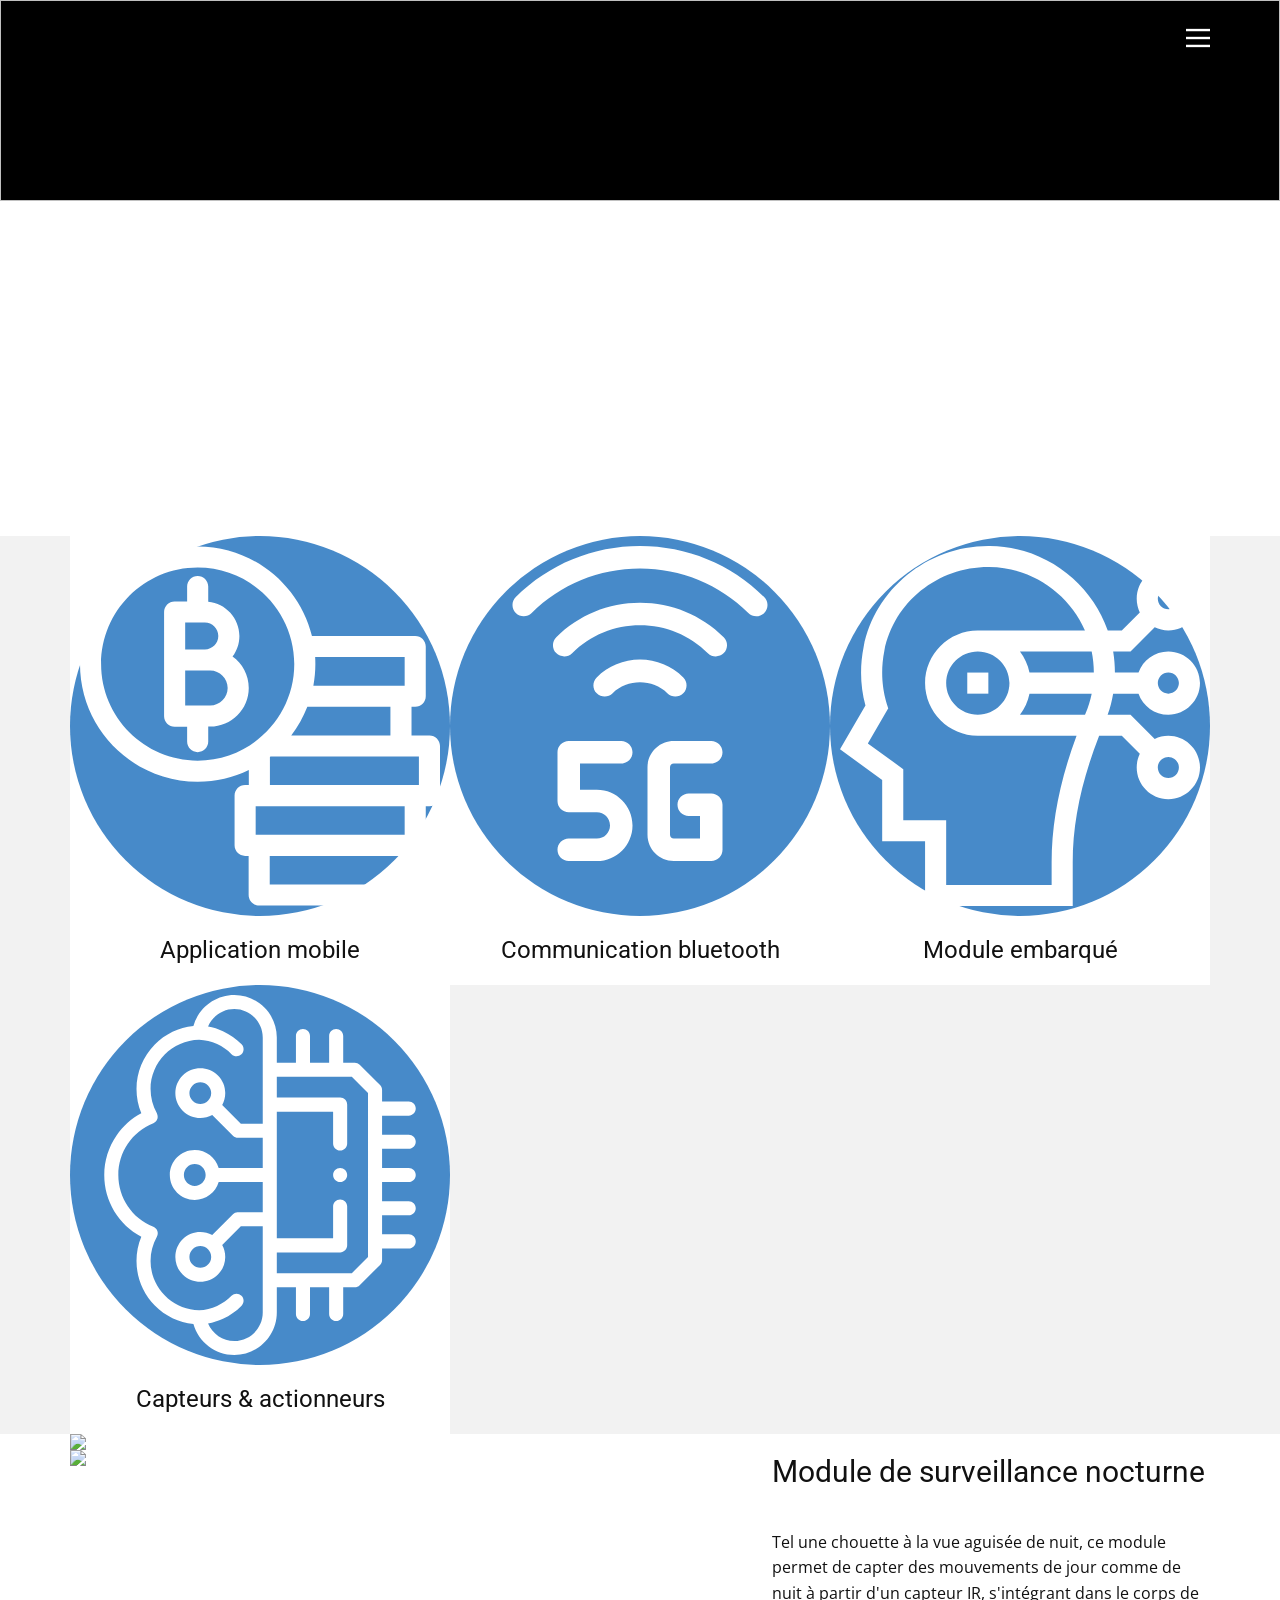
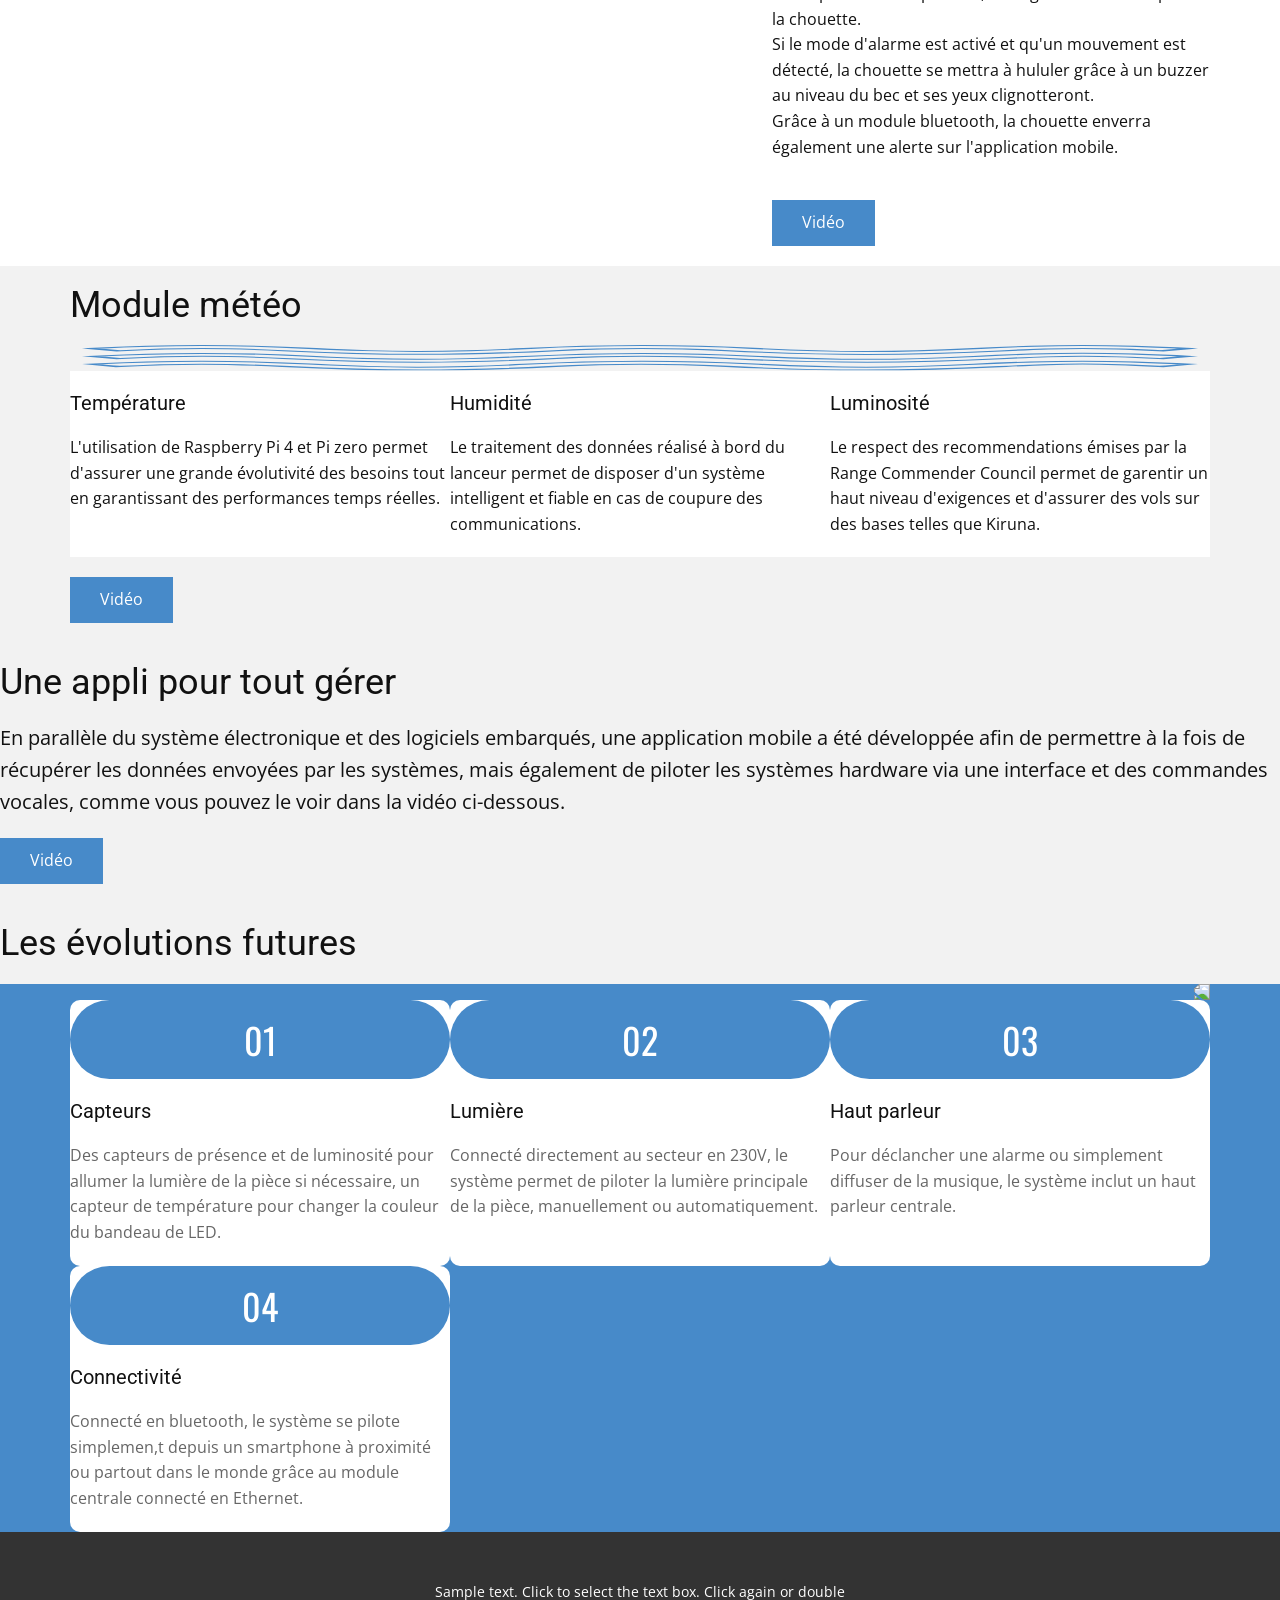
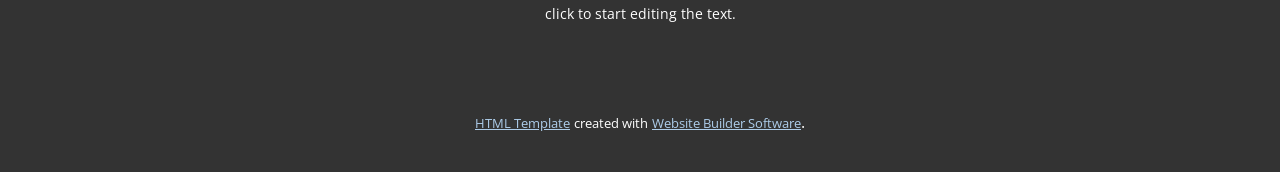
==== Domotique.html @ 741bd73b "Add files via upload" ====
<!DOCTYPE html>
<html style="font-size: 16px;">
  <head>
    <meta name="viewport" content="width=device-width, initial-scale=1.0">
    <meta charset="utf-8">
    <meta name="keywords" content="">
    <meta name="description" content="">
    <meta name="page_type" content="np-template-header-footer-from-plugin">
    <title>Page 2</title>
    <link rel="stylesheet" href="nicepage.css" media="screen">
<link rel="stylesheet" href="Page-2.css" media="screen">
    <script class="u-script" type="text/javascript" src="jquery.js" defer=""></script>
    <script class="u-script" type="text/javascript" src="nicepage.js" defer=""></script>
    <meta name="generator" content="Nicepage 3.23.0, nicepage.com">
    <link id="u-theme-google-font" rel="stylesheet" href="https://fonts.googleapis.com/css?family=Roboto:100,100i,300,300i,400,400i,500,500i,700,700i,900,900i|Open+Sans:300,300i,400,400i,600,600i,700,700i,800,800i">
    <link id="u-page-google-font" rel="stylesheet" href="https://fonts.googleapis.com/css?family=Montserrat:100,100i,200,200i,300,300i,400,400i,500,500i,600,600i,700,700i,800,800i,900,900i|Montserrat:100,100i,200,200i,300,300i,400,400i,500,500i,600,600i,700,700i,800,800i,900,900i|Oswald:200,300,400,500,600,700">
    
    
    
    
    
    
    
    <script type="application/ld+json">{
		"@context": "http://schema.org",
		"@type": "Organization",
		"name": "Site1"
}</script>
    <meta name="theme-color" content="#478ac9">
    <meta property="og:title" content="Page 2">
    <meta property="og:description" content="">
    <meta property="og:type" content="website">
  </head>
  <body class="u-body"><header class="u-align-center-xs u-black u-border-1 u-border-grey-25 u-clearfix u-header u-header" id="sec-fe27"><div class="u-clearfix u-sheet u-sheet-1">
        <nav class="u-align-left u-menu u-menu-dropdown u-nav-spacing-25 u-offcanvas u-menu-1" data-responsive-from="XL">
          <div class="menu-collapse">
            <a class="u-button-style u-nav-link" href="#" style="padding: 4px 0px; font-size: calc(1em + 8px);">
              <svg class="u-svg-link" preserveAspectRatio="xMidYMin slice" viewBox="0 0 302 302" style=""><use xmlns:xlink="http://www.w3.org/1999/xlink" xlink:href="#svg-7b92"></use></svg>
              <svg xmlns="http://www.w3.org/2000/svg" xmlns:xlink="http://www.w3.org/1999/xlink" version="1.1" id="svg-7b92" x="0px" y="0px" viewBox="0 0 302 302" style="enable-background:new 0 0 302 302;" xml:space="preserve" class="u-svg-content"><g><rect y="36" width="302" height="30"></rect><rect y="236" width="302" height="30"></rect><rect y="136" width="302" height="30"></rect>
</g><g></g><g></g><g></g><g></g><g></g><g></g><g></g><g></g><g></g><g></g><g></g><g></g><g></g><g></g><g></g></svg>
            </a>
          </div>
          <div class="u-custom-menu u-nav-container">
            <ul class="u-nav u-unstyled u-nav-1"><li class="u-nav-item"><a class="u-button-style u-nav-link u-text-active-palette-1-base u-text-hover-palette-2-base" href="Home.html" style="padding: 10px 20px;">Home</a>
</li><li class="u-nav-item"><a class="u-button-style u-nav-link u-text-active-palette-1-base u-text-hover-palette-2-base" href="About.html" style="padding: 10px 20px;">About</a>
</li><li class="u-nav-item"><a class="u-button-style u-nav-link u-text-active-palette-1-base u-text-hover-palette-2-base" href="Contact.html" style="padding: 10px 20px;">Contact</a>
</li><li class="u-nav-item"><a class="u-button-style u-nav-link u-text-active-palette-1-base u-text-hover-palette-2-base" href="Accueil.html" style="padding: 10px 20px;">Accueil</a>
</li><li class="u-nav-item"><a class="u-button-style u-nav-link u-text-active-palette-1-base u-text-hover-palette-2-base" href="Page-1.html" style="padding: 10px 20px;">Page 1</a>
</li><li class="u-nav-item"><a class="u-button-style u-nav-link u-text-active-palette-1-base u-text-hover-palette-2-base" href="Page-2.html" style="padding: 10px 20px;">Page 2</a>
</li></ul>
          </div>
          <div class="u-custom-menu u-nav-container-collapse">
            <div class="u-align-center u-black u-container-style u-inner-container-layout u-opacity u-opacity-95 u-sidenav">
              <div class="u-sidenav-overflow">
                <div class="u-menu-close"></div>
                <ul class="u-align-center u-nav u-popupmenu-items u-unstyled u-nav-2"><li class="u-nav-item"><a class="u-button-style u-nav-link" href="Home.html">Home</a>
</li><li class="u-nav-item"><a class="u-button-style u-nav-link" href="About.html">About</a>
</li><li class="u-nav-item"><a class="u-button-style u-nav-link" href="Contact.html">Contact</a>
</li></ul>
              </div>
            </div>
            <div class="u-black u-menu-overlay u-opacity u-opacity-70"></div>
          </div>
        </nav>
      </div></header> 
    <section class="u-align-center u-clearfix u-image u-shading u-section-1" id="carousel_5ad0" src="" data-image-width="1782" data-image-height="1080">
      <div class="u-clearfix u-sheet u-valign-middle-xs u-sheet-1">
        <h1 class="u-custom-font u-font-montserrat u-text u-text-body-alt-color u-title u-text-1">Système domotique</h1>
        <p class="u-large-text u-text u-text-body-alt-color u-text-font u-text-variant u-text-2">
          <a href="https://cnes.fr/fr" class="u-active-none u-border-0 u-btn u-button-link u-button-style u-hover-none u-none u-text-body-alt-color u-btn-1">Arduino</a> | <a href="https://www.perseusproject.com/" class="u-active-none u-border-none u-btn u-button-link u-button-style u-hover-none u-none u-text-body-alt-color u-btn-2">Bluetooth</a> | <a href="https://nicepage.com/" class="u-active-none u-border-none u-btn u-button-link u-button-style u-hover-none u-none u-text-body-alt-color u-btn-3">Contrôle Vocal</a> | Application mobile
        </p>
        <h3 class="u-text u-text-3">Démarré en 2020 pendant le confinement, ce projet vise à rendre le logement plus connecté via de l'IoT, intégrant un système central, connecté en Ethernet afin d'être accésible dans le monde entier, mais également en Bluetooth afin d'échanger avec les divers systèmes de la maison (alarme, météo, périphériques, ...)</h3>
      </div>
    </section>
    <section class="u-align-right u-clearfix u-grey-5 u-section-2" id="sec-227e">
      <div class="u-clearfix u-sheet u-sheet-1">
        <div class="u-container-style u-expanded-width-xs u-group u-image u-image-tiles u-image-1">
          <div class="u-container-layout u-container-layout-1"></div>
        </div>
        <img class="u-expanded-width-lg u-expanded-width-md u-expanded-width-sm u-expanded-width-xs u-image u-image-default u-image-2" src="images/systeme.png" alt="" data-image-width="1252" data-image-height="746">
        <div class="u-expanded-width-sm u-expanded-width-xs u-list u-list-1">
          <div class="u-repeater u-repeater-1">
            <div class="u-container-style u-list-item u-repeater-item u-video-cover u-white u-list-item-1">
              <div class="u-container-layout u-similar-container u-valign-top u-container-layout-2"><span class="u-icon u-icon-circle u-palette-1-base u-spacing-10 u-icon-1"><svg class="u-svg-link" preserveAspectRatio="xMidYMin slice" viewBox="0 0 511.986 511.986" style=""><use xmlns:xlink="http://www.w3.org/1999/xlink" xlink:href="#svg-868c"></use></svg><svg xmlns="http://www.w3.org/2000/svg" xmlns:xlink="http://www.w3.org/1999/xlink" version="1.1" xml:space="preserve" class="u-svg-content" viewBox="0 0 511.986 511.986" id="svg-868c"><g><path d="m496.986 370.039c8.284 0 15-6.716 15-15v-70.686c0-8.284-6.716-15-15-15h-25.507v-40.686h5.254c8.284 0 15-6.716 15-15v-70.686c0-8.284-6.716-15-15-15h-146.838c-17.964-73.052-84.014-127.404-162.531-127.404-92.285 0-167.364 75.079-167.364 167.364s75.079 167.364 167.364 167.364c26.047 0 50.721-5.984 72.726-16.644v21.378h-5.254c-8.284 0-15 6.716-15 15v70.685c0 8.284 6.716 15 15 15h5v55.686c0 8.284 6.716 15 15 15h241.897c8.284 0 15-6.716 15-15v-70.686c0-8.284-6.716-15-15-15h-5v-40.685zm-55.507-100.685h-141.071c9.424-12.334 17.178-26.007 22.914-40.686h118.158v40.686zm20.254-111.372v40.686h-129.843c1.857-9.964 2.838-20.233 2.838-30.727 0-3.344-.11-6.662-.305-9.958h127.31zm-431.733 9.959c0-75.743 61.622-137.364 137.364-137.364s137.364 61.621 137.364 137.364-61.621 137.364-137.364 137.364-137.364-61.621-137.364-137.364zm240.09 132.036c.267-.208.534-.414.8-.623h211.097v40.686h-211.897zm211.643 181.433h-211.897v-40.686h211.897zm-20-70.686h-206.897-5v-40.685h5.254 206.643z"></path><path d="m216.944 157.295c6.122-8.188 9.752-18.343 9.752-29.331 0-25.461-19.489-46.449-44.331-48.847v-21.45c0-8.284-6.716-15-15-15s-15 6.716-15 15v21.216h-17.775c-8.284 0-15 6.716-15 15v68.203.11 79.801c0 3.99 1.589 7.815 4.417 10.63 2.812 2.799 6.617 4.37 10.583 4.37h.067c.176-.001 8.062-.036 17.707-.074v21.29c0 8.284 6.716 15 15 15s15-6.716 15-15v-21.389c1.052-.002 1.984-.003 2.763-.003 30.254 0 54.868-24.614 54.868-54.868.001-18.398-9.112-34.698-23.051-44.658zm-39.33-48.411c10.521 0 19.082 8.56 19.082 19.081s-8.56 19.081-19.082 19.081c-3.169 0-9.179.017-15.723.041h-12.3v-38.203zm7.513 117.938c-6.462 0-23.092.062-35.537.113v-49.801c3.963-.016 8.28-.033 12.386-.047h23.151c13.712 0 24.868 11.156 24.868 24.868s-11.155 24.867-24.868 24.867z"></path>
</g></svg></span>
                <h4 class="u-align-center-lg u-align-center-md u-align-center-xl u-text u-text-1">Application mobile</h4>
              </div>
            </div>
            <div class="u-align-center u-container-style u-list-item u-repeater-item u-video-cover u-white u-list-item-2">
              <div class="u-container-layout u-similar-container u-valign-top u-container-layout-3"><span class="u-icon u-icon-circle u-palette-1-base u-spacing-10 u-icon-2"><svg class="u-svg-link" preserveAspectRatio="xMidYMin slice" viewBox="0 0 24 24" style=""><use xmlns:xlink="http://www.w3.org/1999/xlink" xlink:href="#svg-19e9"></use></svg><svg xmlns="http://www.w3.org/2000/svg" xmlns:xlink="http://www.w3.org/1999/xlink" version="1.1" xml:space="preserve" class="u-svg-content" viewBox="0 0 24 24" id="svg-19e9"><path d="m19.75 4.687c-.191 0-.382-.072-.528-.218-1.93-1.914-4.495-2.969-7.222-2.969s-5.292 1.055-7.222 2.969c-.294.292-.768.29-1.061-.004-.292-.294-.29-.77.004-1.061 2.214-2.195 5.154-3.404 8.279-3.404s6.065 1.209 8.278 3.404c.294.291.296.767.004 1.061-.146.147-.339.222-.532.222z"></path><path d="m17.052 7.362c-.191 0-.382-.072-.528-.218-1.211-1.201-2.817-1.862-4.524-1.862s-3.313.661-4.524 1.863c-.294.292-.769.29-1.061-.004-.291-.294-.29-.769.004-1.061 1.494-1.481 3.476-2.298 5.581-2.298s4.087.816 5.581 2.298c.294.292.296.767.004 1.061-.147.147-.34.221-.533.221z"></path><path d="m14.354 10.038c-.193 0-.386-.074-.533-.222-.963-.971-2.681-.971-3.644 0-.291.294-.765.296-1.06.004-.294-.291-.296-.766-.004-1.06.765-.772 1.791-1.197 2.887-1.197s2.122.425 2.887 1.196c.292.294.29.77-.004 1.061-.147.146-.338.218-.529.218z"></path><path d="m9.125 21h-1.875c-.414 0-.75-.336-.75-.75s.336-.75.75-.75h1.875c.482 0 .875-.393.875-.875s-.393-.875-.875-.875h-1.875c-.414 0-.75-.336-.75-.75v-3.25c0-.414.336-.75.75-.75h3.5c.414 0 .75.336.75.75s-.336.75-.75.75h-2.75v1.75h1.125c1.31 0 2.375 1.065 2.375 2.375s-1.065 2.375-2.375 2.375z"></path><path d="m16.75 21h-2.5c-.965 0-1.75-.785-1.75-1.75v-4.5c0-.965.785-1.75 1.75-1.75h2.5c.414 0 .75.336.75.75s-.336.75-.75.75h-2.5c-.138 0-.25.112-.25.25v4.5c0 .138.112.25.25.25h1.75v-1.5h-.75c-.414 0-.75-.336-.75-.75s.336-.75.75-.75h1.5c.414 0 .75.336.75.75v3c0 .414-.336.75-.75.75z"></path></svg></span>
                <h4 class="u-text u-text-2">Communication bluetooth</h4>
              </div>
            </div>
            <div class="u-align-center u-container-style u-list-item u-repeater-item u-video-cover u-white u-list-item-3">
              <div class="u-container-layout u-similar-container u-valign-top u-container-layout-4"><span class="u-icon u-icon-circle u-palette-1-base u-spacing-10 u-icon-3"><svg class="u-svg-link" preserveAspectRatio="xMidYMin slice" viewBox="0 0 512.012 512.012" style=""><use xmlns:xlink="http://www.w3.org/1999/xlink" xlink:href="#svg-c4a7"></use></svg><svg xmlns="http://www.w3.org/2000/svg" xmlns:xlink="http://www.w3.org/1999/xlink" version="1.1" xml:space="preserve" class="u-svg-content" viewBox="0 0 512.012 512.012" id="svg-c4a7"><g><path d="m59.998 332.666v87.346h61v92h210v-62.218c0-56.303 12.309-115.303 37.563-179.782h32.224l25.611 25.611c-2.817 5.875-4.398 12.451-4.398 19.39 0 24.813 20.187 45 45 45s45-20.187 45-45-20.187-45-45-45c-6.938 0-13.514 1.581-19.389 4.398l-34.398-34.398h-32.572c3.497-9.779 6.115-19.796 7.843-30.01h36.096c6.192 17.469 22.865 30.01 42.42 30.01 24.813 0 45-20.187 45-45s-20.187-45-45-45c-19.555 0-36.228 12.541-42.42 30h-33.58c0-10.152-.845-20.177-2.485-30h24.698l34.398-34.397c5.875 2.817 12.45 4.398 19.389 4.398 24.813 0 45-20.187 45-45s-20.187-45-45-45-45 20.187-45 45c0 6.939 1.581 13.514 4.398 19.389l-25.611 25.61h-19.994c-24.022-68.126-88.986-119.066-167.616-120-88.723-1.043-163.221 61.684-179.498 143.168-5.685 28.455-4.837 56.601 2.51 83.77l-36.173 62.25zm407-32.654c8.271 0 15 6.729 15 15s-6.729 15-15 15-15-6.729-15-15 6.728-15 15-15zm0-120c8.271 0 15 6.729 15 15s-6.729 15-15 15-15-6.729-15-15 6.728-15 15-15zm0-120c8.271 0 15 6.729 15 15s-6.729 15-15 15-15-6.729-15-15 6.728-15 15-15zm-117.798 178.089c-.272.639-.533 1.273-.802 1.911h-92.44c6.565-8.725 11.274-18.921 13.531-30.01h88.481c-1.971 9.61-4.896 18.996-8.77 28.099zm-108.202-43.089c0 24.813-20.187 45-45 45s-45-20.187-45-45 20.187-45 45-45 45 20.187 45 45zm120-15h-91.509c-2.258-11.079-6.967-21.275-13.532-30h101.998c1.993 9.704 3.043 19.738 3.043 30zm-297.903-30.954c13.953-69.845 76.913-119.906 149.725-119.047 60.427.717 112.514 37.715 135.55 90.001h-152.372c-41.355 0-75 33.645-75 75s33.645 75 75 74.99h140.455c-23.819 63.823-35.455 122.919-35.455 179.792v32.218h-150v-92h-61v-72.655l-50.417-36.534 29.076-50.038c-.795-4.156-14.724-35.852-5.562-81.727z"></path><path d="m180.998 180.012h30v30h-30z"></path>
</g></svg></span>
                <h4 class="u-text u-text-3">Module embarqué</h4>
              </div>
            </div>
            <div class="u-align-center u-container-style u-list-item u-repeater-item u-video-cover u-white u-list-item-4">
              <div class="u-container-layout u-similar-container u-valign-top u-container-layout-5"><span class="u-icon u-icon-circle u-palette-1-base u-spacing-10 u-icon-4"><svg class="u-svg-link" preserveAspectRatio="xMidYMin slice" viewBox="0 0 512 512" style=""><use xmlns:xlink="http://www.w3.org/1999/xlink" xlink:href="#svg-48f3"></use></svg><svg xmlns="http://www.w3.org/2000/svg" xmlns:xlink="http://www.w3.org/1999/xlink" version="1.1" xml:space="preserve" class="u-svg-content" viewBox="0 0 512 512" id="svg-48f3"><g><path d="m467.5 218.79c5.523 0 10-4.477 10-10s-4.477-10-10-10h-37.882v-27.225h37.882c5.523 0 10-4.477 10-10s-4.477-10-10-10h-37.882v-16.361c0-2.651-1.052-5.193-2.926-7.068l-28.917-28.941c-1.875-1.877-4.42-2.932-7.074-2.932h-16.365v-37.848c0-5.523-4.477-10-10-10s-10 4.477-10 10v37.848h-27.23v-37.848c0-5.523-4.477-10-10-10s-10 4.477-10 10v37.848h-27.202v-35.836c0-33.32-27.11-60.427-60.434-60.427-27.264 0-50.959 18.428-58.186 44.029-20.782 2.112-40.037 11.3-54.896 26.343-16.78 16.99-26.021 39.501-26.021 63.386 0 11.853 2.34 23.593 6.827 34.476-14.037 7.459-26.081 18.186-35.211 31.443-11.437 16.608-17.483 36.079-17.483 56.309 0 37.241 20.362 70.644 52.689 87.78-4.482 10.863-6.82 22.593-6.82 34.448 0 23.885 9.241 46.396 26.021 63.386 14.858 15.043 34.113 24.231 54.895 26.343 7.226 25.618 30.923 44.057 58.187 44.057 33.323 0 60.434-27.107 60.434-60.427v-35.864h27.202v37.876c0 5.523 4.477 10 10 10s10-4.477 10-10v-37.876h27.23v37.876c0 5.523 4.477 10 10 10s10-4.477 10-10v-37.876h16.365c2.652 0 5.195-1.053 7.071-2.929l28.917-28.913c1.875-1.875 2.929-4.419 2.929-7.071v-16.39h37.88c5.523 0 10-4.477 10-10s-4.477-10-10-10h-37.882v-27.196h37.882c5.523 0 10-4.477 10-10s-4.477-10-10-10h-37.882v-27.224h37.882c5.523 0 10-4.477 10-10s-4.477-10-10-10h-37.882v-27.196zm-248.028 273.21c-16.589 0-31.194-10.201-37.343-24.932 7.294-1.306 14.406-3.525 21.245-6.663 9.939-4.563 18.828-10.808 26.419-18.562 3.863-3.947 3.796-10.278-.15-14.142-3.947-3.863-10.277-3.796-14.142.15-5.875 6-12.762 10.837-20.469 14.375-8.144 3.736-16.776 5.807-25.659 6.167-38.072-.628-69.004-32.056-69.004-70.182 0-12.047 3.095-23.917 8.95-34.329 1.412-2.509 1.673-5.505.717-8.22-.955-2.716-3.035-4.888-5.706-5.961-30.27-12.157-49.83-41.093-49.83-73.715 0-32.631 19.557-61.555 49.824-73.686 5.946-3.215 7.613-7.941 5.001-14.175-5.859-10.442-8.956-22.326-8.956-34.366 0-38.126 30.932-69.554 69.004-70.182 8.827.359 17.466 2.432 25.657 6.166 7.721 3.544 14.603 8.385 20.456 14.389 1.96 2.01 4.56 3.02 7.162 3.02 2.516 0 5.035-.944 6.979-2.839 3.955-3.855 4.035-10.187.18-14.141-7.576-7.771-16.47-14.031-26.458-18.616-6.86-3.127-13.962-5.341-21.221-6.646 6.149-14.719 20.754-24.91 37.344-24.91 22.295 0 40.434 18.136 40.434 40.427v122.603h-31.132l-26.531-26.528c2.824-5.155 4.33-10.963 4.33-17.004 0-9.476-3.69-18.385-10.393-25.086-13.832-13.83-36.34-13.831-50.173 0-6.701 6.701-10.392 15.61-10.392 25.085s3.69 18.384 10.392 25.085c6.916 6.915 16.001 10.373 25.086 10.373 5.86 0 11.716-1.448 16.995-4.325l29.472 29.469c2.133 1.909 4.49 2.886 7.071 2.929h35.274v42.956h-62.667c-4.332-14.694-17.948-25.455-34.039-25.455-19.552 0-35.458 15.905-35.458 35.455 0 19.565 15.906 35.483 35.458 35.483 16.094 0 29.712-10.773 34.041-25.483h62.665v42.956h-35.274c-.268 0-.498.014-.71.034-2.318.164-4.591 1.124-6.364 2.897l-29.473 29.493c-13.46-7.335-30.702-5.324-42.078 6.05-6.708 6.708-10.398 15.624-10.392 25.107.006 9.469 3.701 18.364 10.392 25.036 6.918 6.917 16.004 10.374 25.09 10.374 9.082 0 18.164-3.456 25.073-10.364 6.701-6.682 10.396-15.576 10.402-25.045.004-6.05-1.503-11.866-4.332-17.028l26.535-26.553h31.129v122.631c.002 22.292-18.136 40.428-40.431 40.428zm-32.899-352.501c0 4.133-1.61 8.019-4.533 10.942-6.036 6.035-15.855 6.035-21.891 0-2.923-2.923-4.533-6.809-4.533-10.942s1.61-8.02 4.533-10.942c6.036-6.034 15.856-6.034 21.891 0 2.923 2.922 4.533 6.808 4.533 10.942zm-7.888 116.487c0 8.537-6.947 15.483-15.486 15.483-8.523 0-15.458-6.946-15.458-15.483 0-8.521 6.935-15.455 15.458-15.455 8.539 0 15.486 6.933 15.486 15.455zm7.888 116.523c-.003 4.121-1.609 7.991-4.533 10.906-6.036 6.034-15.856 6.035-21.901-.01-2.914-2.905-4.521-6.775-4.523-10.896-.003-4.135 1.607-8.024 4.533-10.95 6.035-6.033 15.855-6.034 21.889-.001.001.001.002.002.003.004 0 0 .001.001.001.001 2.925 2.926 4.534 6.813 4.531 10.946zm223.045.144-23.058 23.056h-106.655v-29.634h90.073c5.523 0 10-4.477 10-10v-55.218c0-5.523-4.477-10-10-10s-10 4.477-10 10v45.218h-80.073v-180.15h80.073v45.104c0 5.523 4.477 10 10 10s10-4.477 10-10v-55.104c0-5.523-4.477-10-10-10h-90.073v-29.662h106.652l23.061 23.081z"></path><path d="m369.979 245.958c-5.523 0-10 4.477-10 10v.028c0 5.523 4.477 9.986 10 9.986s10-4.491 10-10.014-4.478-10-10-10z"></path>
</g></svg></span>
                <h4 class="u-text u-text-4">Capteurs &amp; actionneurs</h4>
              </div>
            </div>
          </div>
        </div>
      </div>
    </section>
    <section class="u-clearfix u-section-3" id="sec-1181">
      <div class="u-clearfix u-sheet u-valign-middle-xl u-sheet-1">
        <div class="u-clearfix u-expanded-width u-gutter-30 u-layout-wrap u-layout-wrap-1">
          <div class="u-layout">
            <div class="u-layout-row">
              <div class="u-align-left u-container-style u-expand-resize u-layout-cell u-left-cell u-size-36 u-layout-cell-1">
                <div class="u-container-layout">
                  <div class="u-palette-1-light-2 u-shape u-shape-1"></div>
                  <img class="u-image u-image-1" data-image-width="473" data-image-height="764" src="images/owl2.png">
                  <img class="u-image u-image-2" data-image-width="612" data-image-height="612" src="images/owl.png">
                </div>
              </div>
              <div class="u-container-style u-layout-cell u-right-cell u-size-24 u-layout-cell-2">
                <div class="u-container-layout u-valign-middle-lg u-valign-middle-xl u-container-layout-2">
                  <h3 class="u-align-center u-text u-text-default u-text-1">Module de surveillance nocturne</h3>
                  <p class="u-align-left u-text u-text-2">Tel une chouette à la vue aguisée de nuit, ce module permet de capter des mouvements de jour comme de nuit à partir d'un capteur IR, s'intégrant dans le corps de la chouette.<br>Si le mode d'alarme est activé et qu'un mouvement est détecté, la chouette se mettra à hululer grâce à un buzzer au niveau du bec et ses yeux clignotteront.&nbsp;<br>Grâce à un module bluetooth, la chouette enverra également une alerte sur l'application mobile.
                  </p>
                  <a href="https://youtube.com/shorts/yxOveVVUuyA?feature=share" class="u-btn u-button-style u-btn-1">Vidéo</a>
                </div>
              </div>
            </div>
          </div>
        </div>
      </div>
    </section>
    <section class="u-align-center u-clearfix u-grey-5 u-section-4" id="carousel_082c">
      <div class="u-clearfix u-sheet u-sheet-1">
        <h2 class="u-text u-text-default u-text-1">Module météo</h2>
        <div class="u-border-2 u-border-palette-1-base u-shape u-shape-svg u-text-grey-5 u-shape-1">
          <svg class="u-svg-link" preserveAspectRatio="none" viewBox="0 0 160 50" style=""><use xmlns:xlink="http://www.w3.org/1999/xlink" xlink:href="#svg-0c8e"></use></svg>
          <svg class="u-svg-content" viewBox="-1 -1 162 52" x="0px" y="0px" id="svg-0c8e" style="enable-background:new 0 0 160 50;"><path d="M133,26.7c-13.9,9.7-25.8,9.7-39.8,0c-9.1-6.3-16.8-6.3-25.9,0c-13.8,9.6-25.1,9.6-38.9,0c-9.2-6.4-15.4-6.4-24.6,0L0,22
	c11.2-7.8,20.6-8.1,32.2,0c11,7.6,19,8.5,31.3,0c11.6-8.1,22.4-7.7,33.5,0c11.4,8,20.3,8.3,32.2,0c11.6-8.1,19.2-8.1,30.8,0
	l-3.8,4.7C146.9,20.2,142.3,20.2,133,26.7z M133,10.8c-13.9,9.7-25.8,9.7-39.8,0c-9.1-6.3-16.8-6.3-25.9,0
	c-13.8,9.6-25.1,9.6-38.9,0c-9.2-6.4-15.4-6.4-24.6,0L0,6.1c11.2-7.8,20.6-8.1,32.2,0c11,7.6,19,8.5,31.3,0C75.1-2,85.9-1.6,97,6.1
	c11.4,8,20.3,8.3,32.2,0C140.8-2,148.4-2,160,6.1l-3.8,4.7C146.9,4.3,142.3,4.3,133,10.8z M32.2,38c11,7.6,19,8.5,31.3,0
	c11.6-8.1,22.4-7.7,33.5,0c11.4,8,20.3,8.3,32.2,0c11.6-8.1,19.2-8.1,30.8,0l-3.8,4.7c-9.3-6.5-13.9-6.5-23.3,0
	c-13.9,9.7-25.8,9.7-39.8,0c-9.1-6.3-16.8-6.3-25.9,0c-13.8,9.6-25.1,9.6-38.9,0c-9.2-6.4-15.4-6.4-24.6,0L0,38
	C11.2,30.2,20.6,29.9,32.2,38z"></path></svg>
        </div>
        <div class="u-rotation-parent u-rotation-parent-1">
          <img class="u-expanded-width-xs u-image u-image-default u-preserve-proportions u-rotate-90 u-image-1" alt="" data-image-width="1600" data-image-height="1200" src="images/Domotique.JPG">
          <div class="u-expanded-width-xs u-image u-image-default u-preserve-proportions u-rotate-90 u-image-1" alt="" data-image-width="1600" data-image-height="1200"></div>
        </div>
        <div class="u-expanded-width-md u-expanded-width-sm u-expanded-width-xs u-list u-list-1">
          <div class="u-repeater u-repeater-1">
            <div class="u-align-left u-container-style u-list-item u-repeater-item u-white u-list-item-1">
              <div class="u-container-layout u-similar-container u-container-layout-1">
                <h5 class="u-text u-text-default u-text-2">Température</h5>
                <p class="u-text u-text-default u-text-3">L'utilisation de Raspberry Pi 4 et Pi zero permet d'assurer une grande évolutivité des besoins tout en garantissant des performances temps réelles.</p>
              </div>
            </div>
            <div class="u-align-left u-container-style u-list-item u-repeater-item u-video-cover u-white u-list-item-2">
              <div class="u-container-layout u-similar-container u-container-layout-2">
                <h5 class="u-text u-text-default u-text-4">Humidité</h5>
                <p class="u-text u-text-default u-text-5">Le traitement des données réalisé à bord du lanceur permet de disposer d'un système intelligent et fiable en cas de coupure des communications.</p>
              </div>
            </div>
            <div class="u-align-left u-container-style u-list-item u-repeater-item u-video-cover u-white u-list-item-3">
              <div class="u-container-layout u-similar-container u-container-layout-3">
                <h5 class="u-text u-text-default u-text-6">Luminosité</h5>
                <p class="u-text u-text-default u-text-7">Le respect des recommendations émises par la Range Commender Council permet de garentir un haut niveau d'exigences et d'assurer des vols sur des bases telles que Kiruna.</p>
              </div>
            </div>
          </div>
        </div>
        <a href="https://youtube.com/shorts/YCPYjdLaZ28?feature=share" class="u-active-palette-1-light-1 u-border-none u-btn u-button-style u-color-scheme-summer-time u-color-style-multicolor-1 u-hover-palette-1-light-1 u-palette-1-base u-btn-1">Vidéo</a>
      </div>
    </section>
    <section class="u-clearfix u-grey-5 u-section-5" id="carousel_c9da">
      <div class="u-expanded-width u-palette-1-dark-1 u-shape u-shape-rectangle u-shape-1"></div>
      <div class="u-palette-1-light-2 u-shape u-shape-rectangle u-shape-2"></div>
      <div class="u-shape u-shape-rectangle u-white u-shape-3"></div>
      <div class="u-align-left u-container-style u-group u-similar-fill u-group-1">
        <div class="u-container-layout u-valign-bottom-sm u-valign-bottom-xs u-container-layout-1">
          <h2 class="u-text u-text-1">Une appli pour tout gérer</h2>
          <p class="u-large-text u-text u-text-variant u-text-2">En parallèle du système électronique et des logiciels embarqués, une application mobile a été développée afin de permettre à la fois de récupérer les données envoyées par les systèmes, mais également de piloter les systèmes hardware via une interface et des commandes vocales, comme vous pouvez le voir dans la vidéo ci-dessous.</p>
          <a href="https://youtube.com/shorts/vDO7YvLXTuo?feature=share" class="u-active-palette-1-light-1 u-border-none u-btn u-button-style u-color-scheme-summer-time u-color-style-multicolor-1 u-hover-palette-1-light-1 u-palette-1-base u-btn-1">Vidéo</a>
        </div>
      </div>
      <div class="u-gallery u-layout-grid u-lightbox u-no-transition u-show-text-on-hover u-gallery-1">
        <div class="u-gallery-inner u-gallery-inner-1">
          <div class="u-effect-fade u-gallery-item">
            <div class="u-back-slide" data-image-width="720" data-image-height="1600">
              <img class="u-back-image u-expanded u-back-image-1" src="images/Screenshot_20220821-000535.jpg">
            </div>
            <div class="u-over-slide u-shading u-over-slide-1">
              <h3 class="u-gallery-heading"></h3>
              <p class="u-gallery-text"></p>
            </div>
          </div>
          <div class="u-effect-fade u-gallery-item">
            <div class="u-back-slide" data-image-width="1080" data-image-height="2400">
              <img class="u-back-image u-expanded u-back-image-2" src="images/Screenshot_20220821-000558.jpg">
            </div>
            <div class="u-over-slide u-shading u-over-slide-2">
              <h3 class="u-gallery-heading"></h3>
              <p class="u-gallery-text"></p>
            </div>
          </div>
        </div>
      </div>
      <h2 class="u-text u-text-default-lg u-text-default-xl u-text-3">Les évolutions futures</h2>
    </section>
    <section class="u-align-center u-clearfix u-palette-1-base u-section-6" id="carousel_5f6d">
      <div class="u-clearfix u-sheet u-valign-top-xl u-sheet-1">
        <div class="u-rotation-parent u-rotation-parent-1">
          <img class="u-flip-vertical u-image u-image-default u-rotate-180 u-image-1" src="images/system1.png" data-image-width="1665" data-image-height="1080">
        </div>
        <div class="u-list u-list-1">
          <div class="u-repeater u-repeater-1">
            <div class="u-align-left u-container-style u-list-item u-repeater-item u-shape-round u-white u-list-item-1">
              <div class="u-container-layout u-similar-container u-container-layout-1">
                <div class="u-align-center u-container-style u-group u-palette-1-base u-radius-50 u-shape-round u-video-cover u-group-1">
                  <div class="u-container-layout u-valign-middle u-container-layout-2">
                    <h2 class="u-custom-font u-font-oswald u-text u-text-1">01</h2>
                  </div>
                </div>
                <h5 class="u-text u-text-2">Capteurs</h5>
                <p class="u-text u-text-grey-60 u-text-3">Des capteurs de présence et de luminosité pour allumer la lumière de la pièce si nécessaire, un capteur de température pour changer la couleur du bandeau de LED.</p>
              </div>
            </div>
            <div class="u-align-left u-container-style u-list-item u-repeater-item u-shape-round u-white u-list-item-2">
              <div class="u-container-layout u-similar-container u-container-layout-3">
                <div class="u-align-center u-container-style u-group u-palette-1-base u-radius-50 u-shape-round u-video-cover u-group-2">
                  <div class="u-container-layout u-valign-middle u-container-layout-4">
                    <h2 class="u-custom-font u-font-oswald u-text u-text-4">02</h2>
                  </div>
                </div>
                <h5 class="u-text u-text-5">Lumière</h5>
                <p class="u-text u-text-grey-60 u-text-6">Connecté directement au secteur en 230V, le système permet de piloter la lumière principale de la pièce, manuellement ou automatiquement.&nbsp;</p>
              </div>
            </div>
            <div class="u-align-left u-container-style u-list-item u-repeater-item u-shape-round u-white u-list-item-3">
              <div class="u-container-layout u-similar-container u-container-layout-5">
                <div class="u-align-center u-container-style u-group u-palette-1-base u-radius-50 u-shape-round u-video-cover u-group-3">
                  <div class="u-container-layout u-valign-middle u-container-layout-6">
                    <h2 class="u-custom-font u-font-oswald u-text u-text-7">03</h2>
                  </div>
                </div>
                <h5 class="u-text u-text-8">Haut parleur</h5>
                <p class="u-text u-text-grey-60 u-text-9">Pour déclancher une alarme ou simplement diffuser de la musique, le système inclut un haut parleur centrale.</p>
              </div>
            </div>
            <div class="u-align-left u-container-style u-list-item u-repeater-item u-shape-round u-white u-list-item-3">
              <div class="u-container-layout u-similar-container u-container-layout-5">
                <div class="u-align-center u-container-style u-group u-palette-1-base u-radius-50 u-shape-round u-video-cover u-group-3">
                  <div class="u-container-layout u-valign-middle u-container-layout-6">
                    <h2 class="u-custom-font u-font-oswald u-text u-text-7">04</h2>
                  </div>
                </div>
                <h5 class="u-text u-text-8">Connectivité</h5>
                <p class="u-text u-text-grey-60 u-text-12">Connecté en bluetooth, le système se pilote simplemen,t depuis un smartphone à proximité ou partout dans le monde grâce au module centrale connecté en Ethernet.&nbsp;</p>
              </div>
            </div>
          </div>
        </div>
      </div>
    </section>
    
    
    <footer class="u-align-center u-clearfix u-footer u-grey-80 u-footer" id="sec-2012"><div class="u-clearfix u-sheet u-sheet-1">
        <p class="u-small-text u-text u-text-variant u-text-1">Sample text. Click to select the text box. Click again or double click to start editing the text.</p>
      </div></footer>
    <section class="u-backlink u-clearfix u-grey-80">
      <a class="u-link" href="https://nicepage.com/html-templates" target="_blank">
        <span>HTML Template</span>
      </a>
      <p class="u-text">
        <span>created with</span>
      </p>
      <a class="u-link" href="https://nicepage.com/" target="_blank">
        <span>Website Builder Software</span>
      </a>. 
    </section>
  </body>
</html>
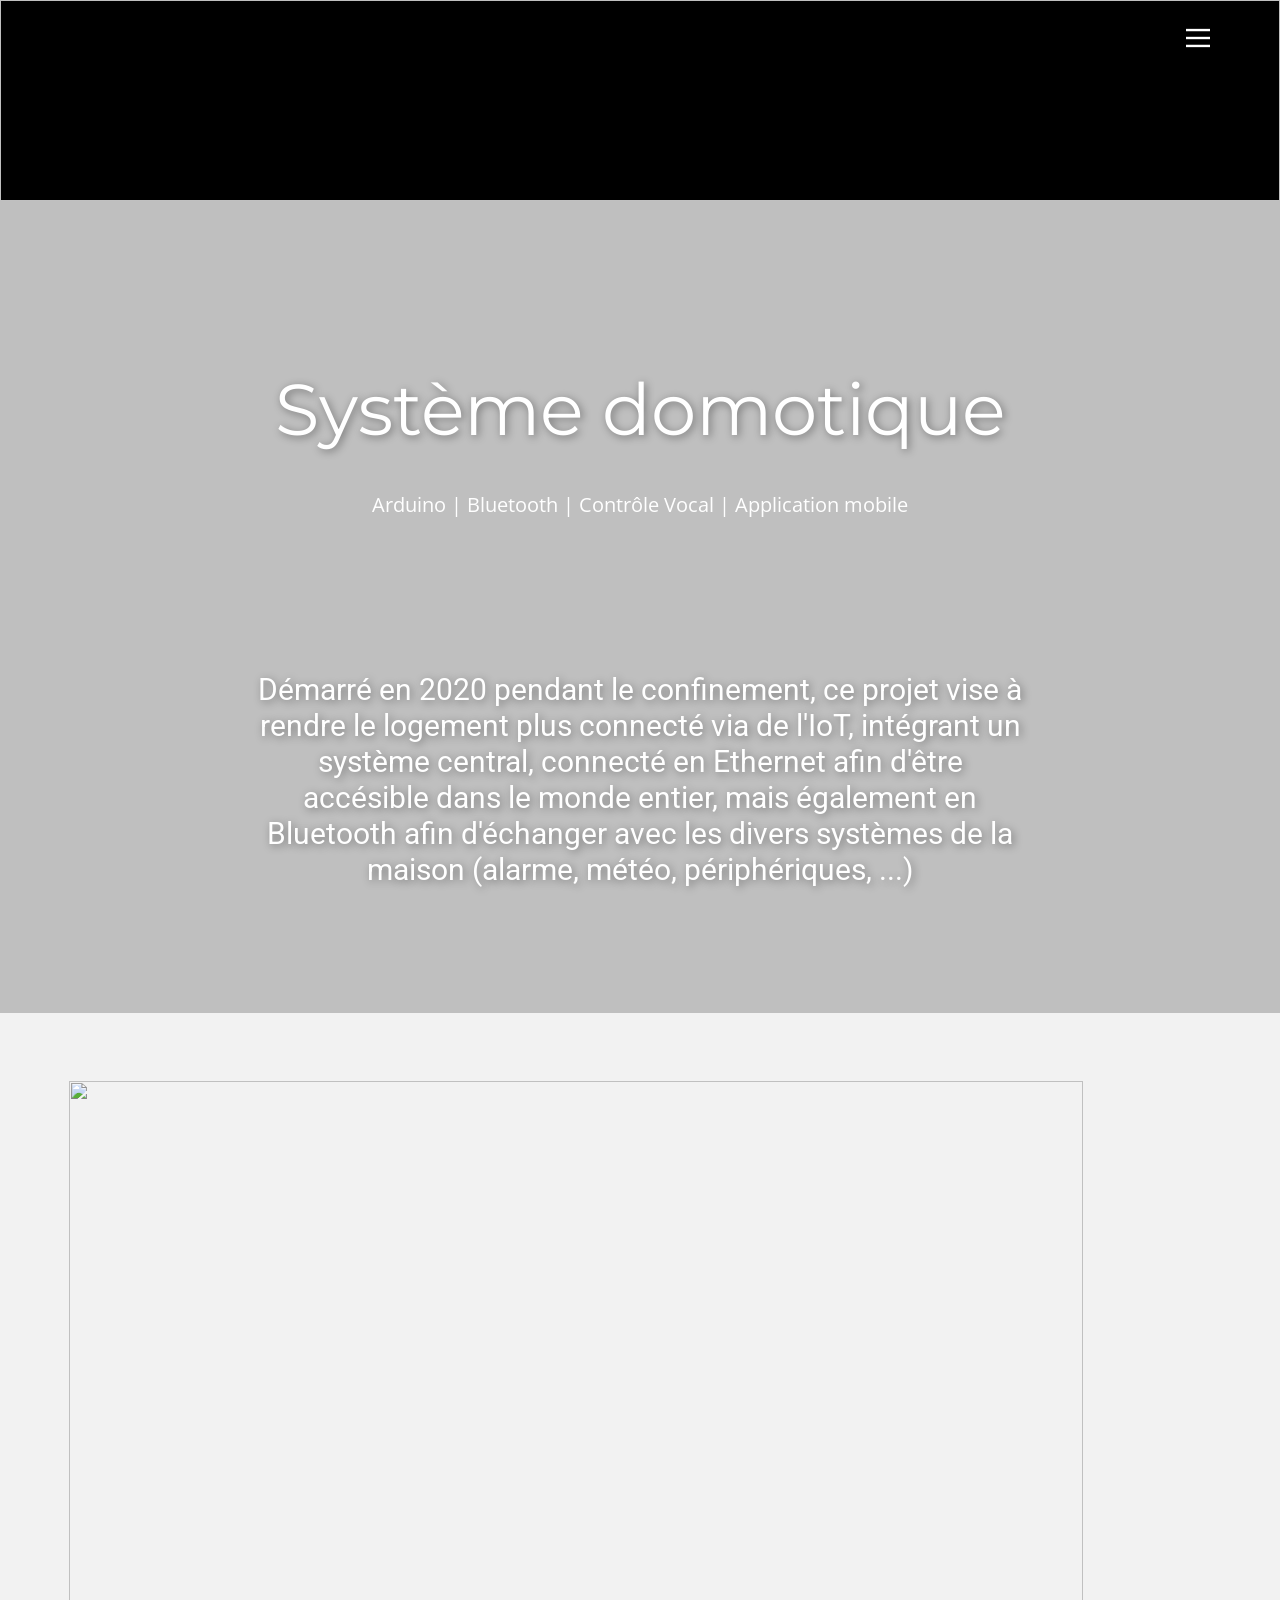
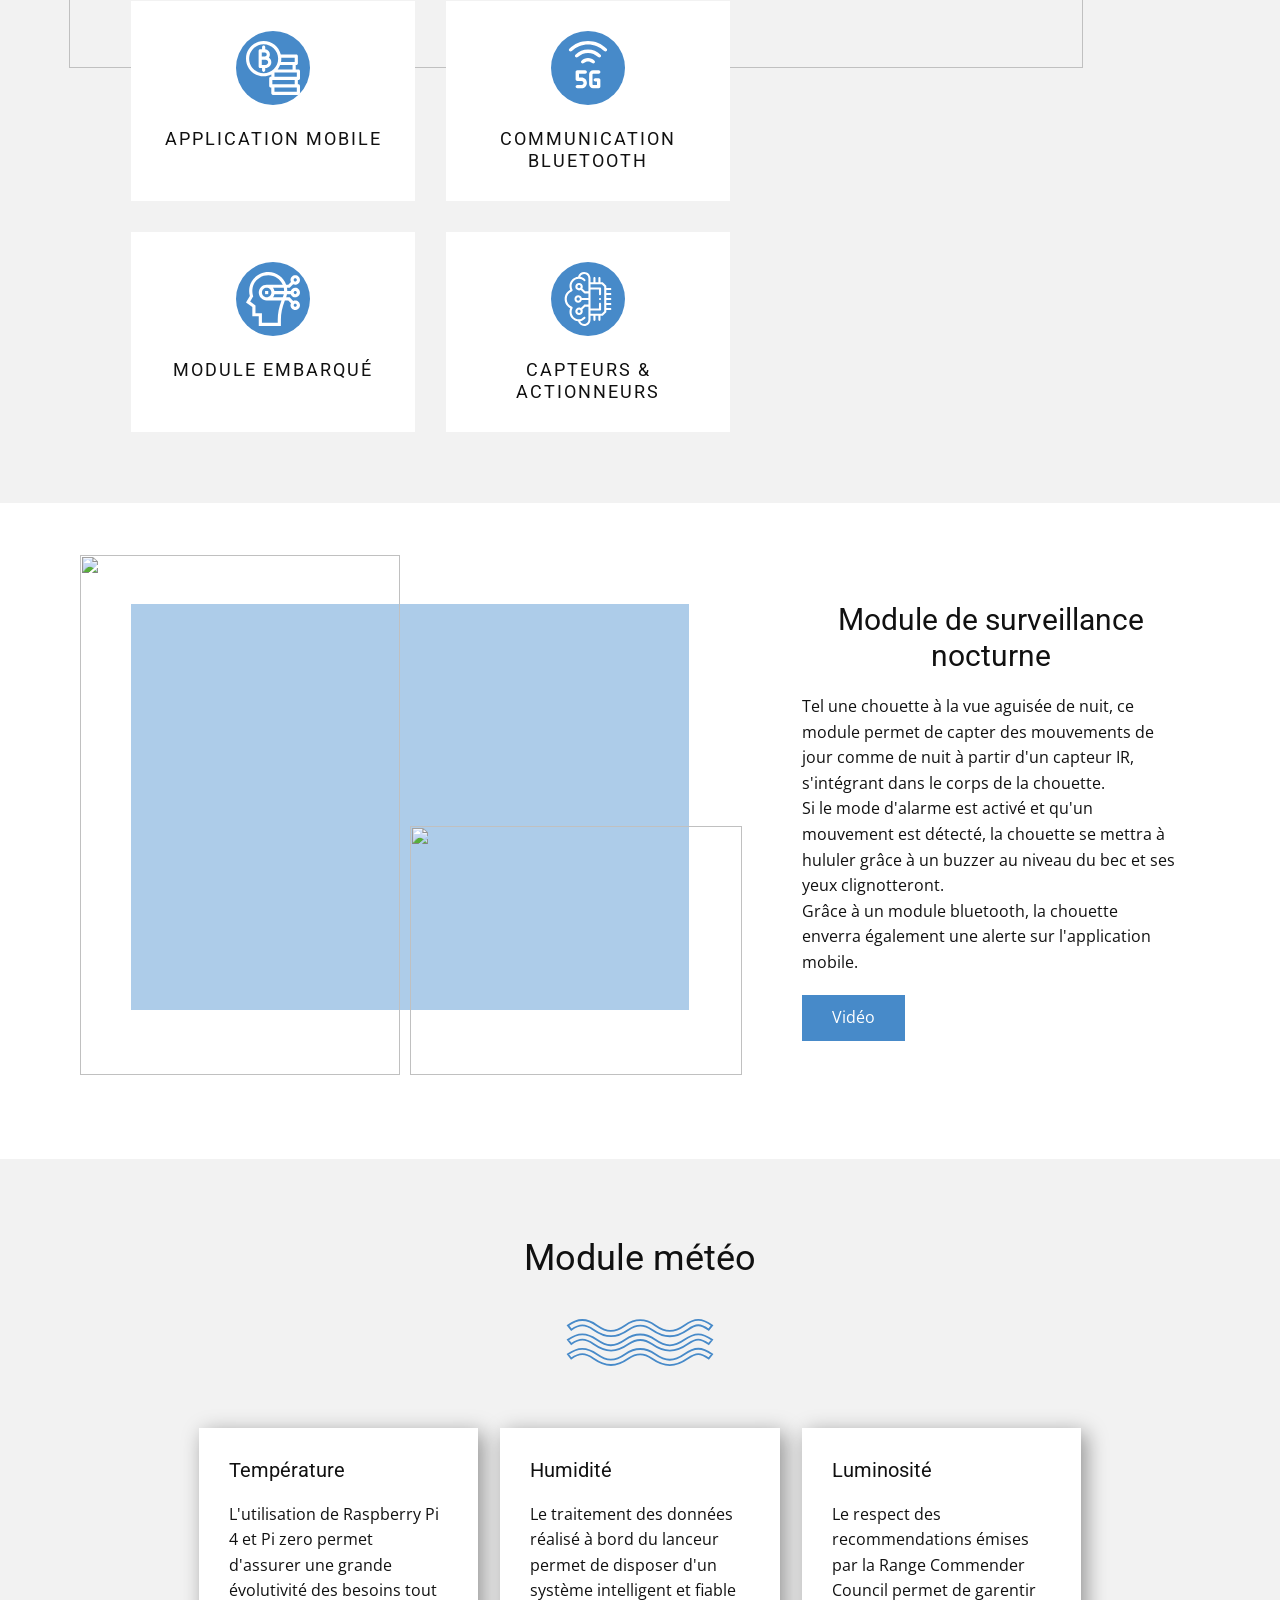
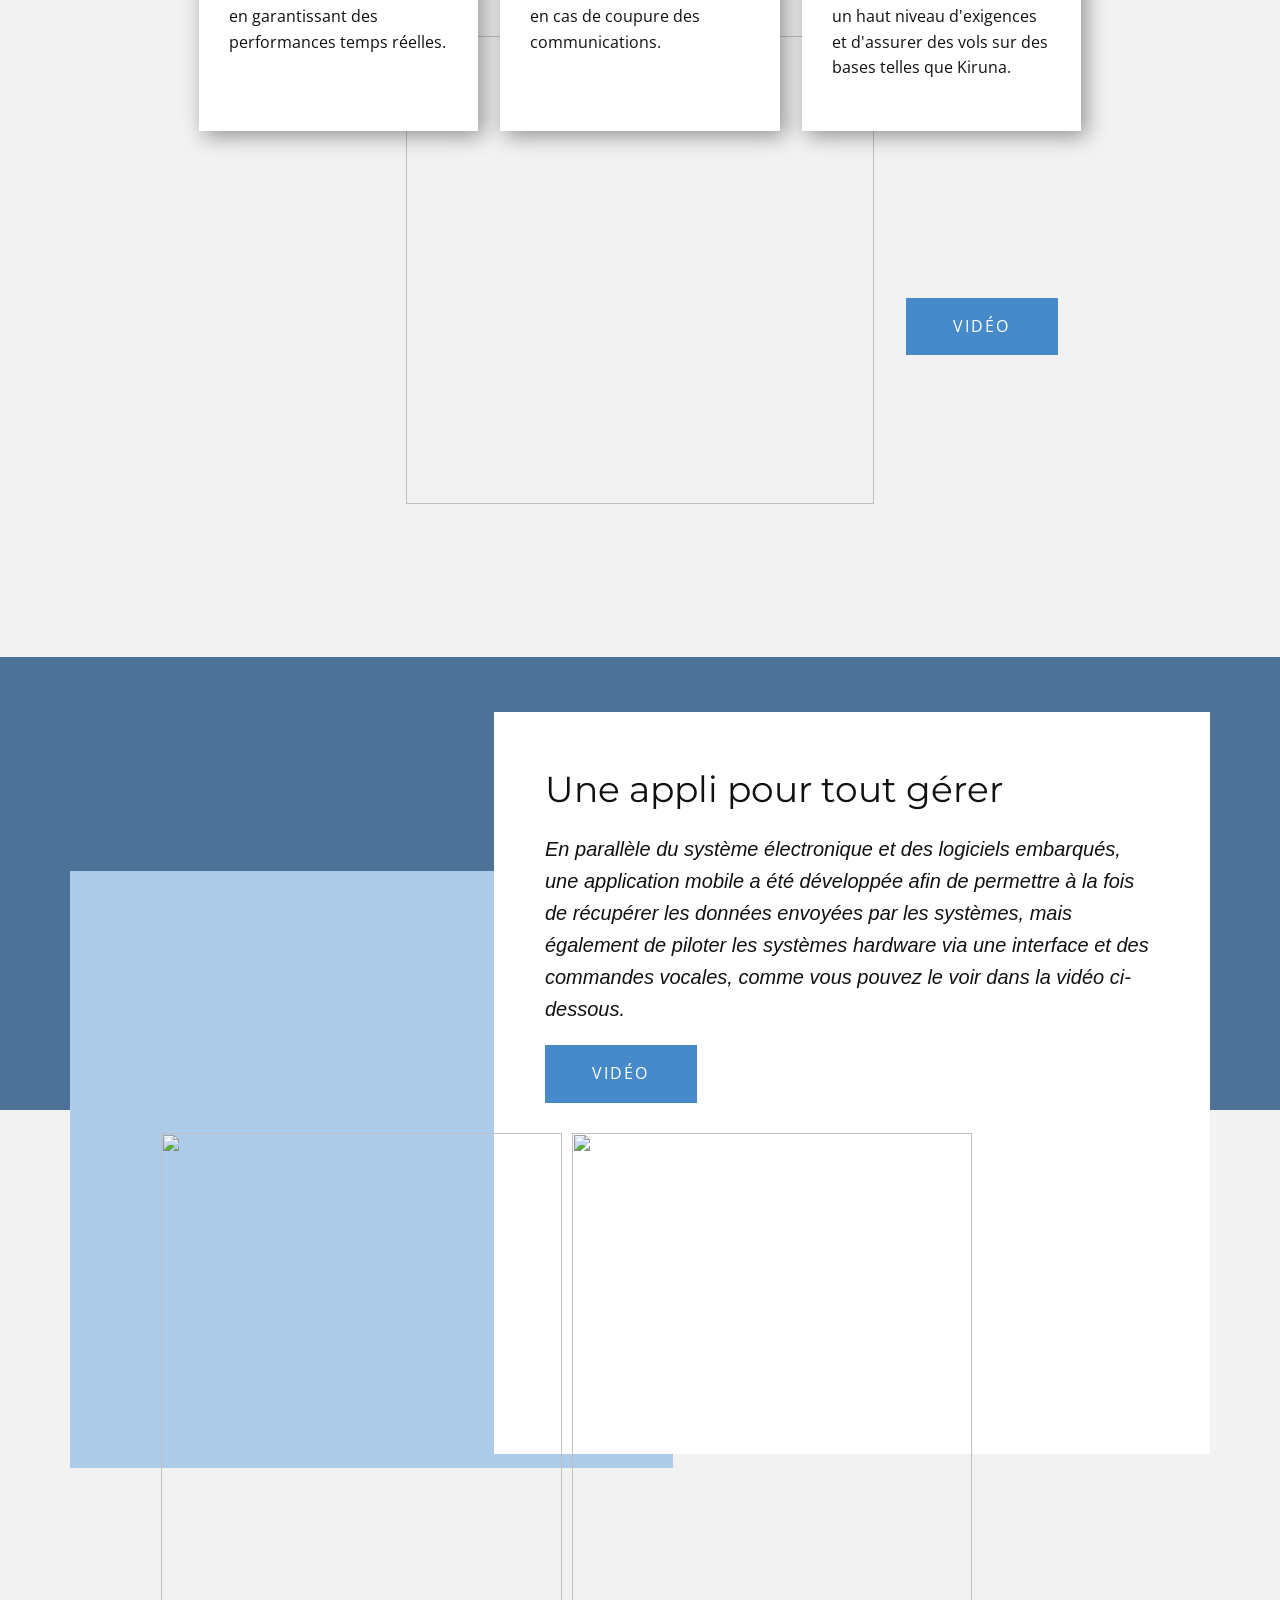
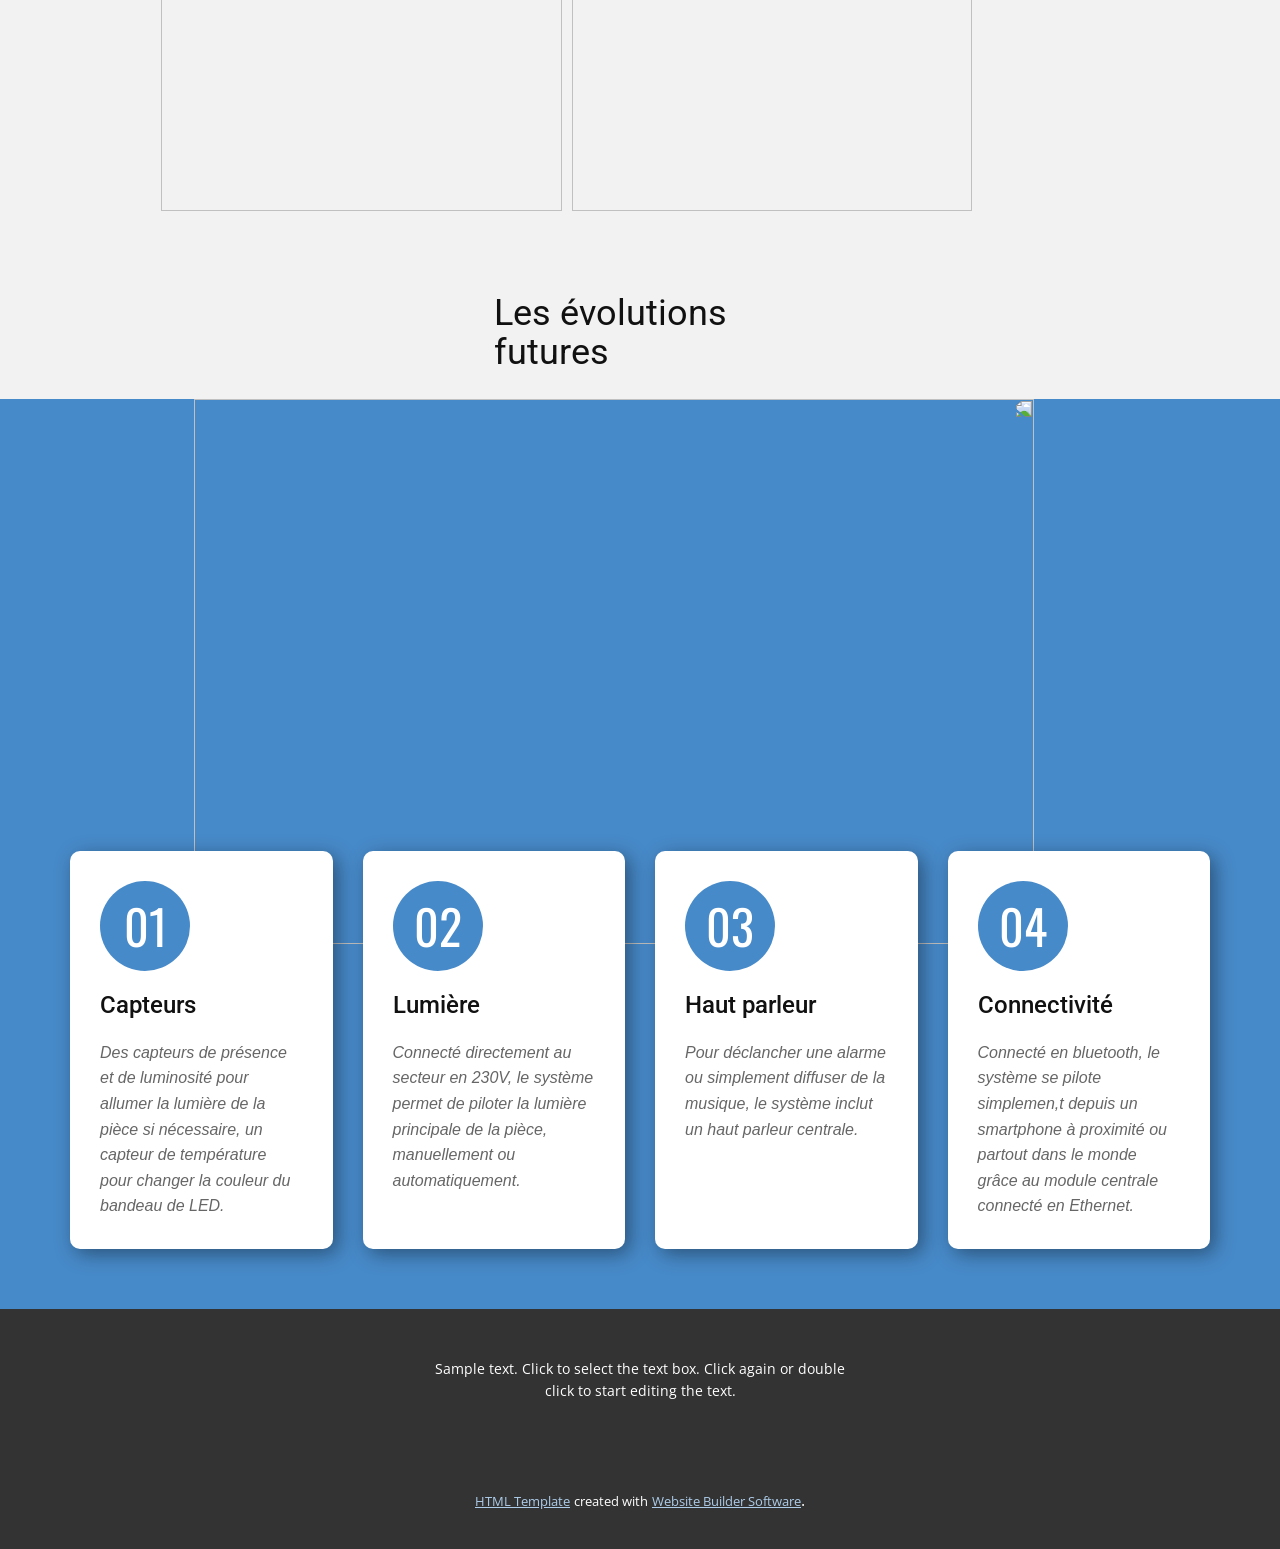
==== commit 871a3419: "Update Domotique.html" ====
--- a/Domotique.html
+++ b/Domotique.html
@@ -8,7 +8,7 @@
     <meta name="page_type" content="np-template-header-footer-from-plugin">
     <title>Page 2</title>
     <link rel="stylesheet" href="nicepage.css" media="screen">
-<link rel="stylesheet" href="Page-2.css" media="screen">
+<link rel="stylesheet" href="Domotique.css" media="screen">
     <script class="u-script" type="text/javascript" src="jquery.js" defer=""></script>
     <script class="u-script" type="text/javascript" src="nicepage.js" defer=""></script>
     <meta name="generator" content="Nicepage 3.23.0, nicepage.com">
@@ -27,7 +27,7 @@
 		"name": "Site1"
 }</script>
     <meta name="theme-color" content="#478ac9">
-    <meta property="og:title" content="Page 2">
+    <meta property="og:title" content="Domotique">
     <meta property="og:description" content="">
     <meta property="og:type" content="website">
   </head>
@@ -282,4 +282,4 @@
       </a>. 
     </section>
   </body>
-</html>+</html>
--- a/Domotique.css
+++ b/Domotique.css
@@ -0,0 +1,1393 @@
+.u-section-1 {
+  background-image: linear-gradient(0deg, rgba(0,0,0,0.25), rgba(0,0,0,0.25)), url("images/-min.jpg");
+  background-position: 63.21% 50%;
+}
+
+.u-section-1 .u-sheet-1 {
+  min-height: 812px;
+}
+
+.u-section-1 .u-text-1 {
+  font-size: 4.5rem;
+  font-weight: 400;
+  font-family: Montserrat, sans-serif;
+  width: 770px;
+  text-shadow: 2px 2px 8px rgba(0,0,0,0.4);
+  margin: 169px auto 0;
+}
+
+.u-section-1 .u-text-2 {
+  width: 770px;
+  margin: 40px auto 0;
+}
+
+.u-section-1 .u-btn-1 {
+  border-style: none none solid;
+  margin-top: 2px;
+  padding: 0;
+}
+
+.u-section-1 .u-btn-2 {
+  padding: 0;
+}
+
+.u-section-1 .u-btn-3 {
+  padding: 0;
+}
+
+.u-section-1 .u-text-3 {
+  text-shadow: 2px 2px 8px rgba(0,0,0,0.4);
+  width: 770px;
+  margin: 151px auto 60px;
+}
+
+@media (max-width: 1199px) {
+  .u-section-1 .u-sheet-1 {
+    min-height: 670px;
+  }
+
+  .u-section-1 .u-text-1 {
+    margin-top: 60px;
+  }
+}
+
+@media (max-width: 991px) {
+  .u-section-1 .u-sheet-1 {
+    min-height: 513px;
+  }
+
+  .u-section-1 .u-text-1 {
+    font-size: 3.4375rem;
+    width: 720px;
+  }
+
+  .u-section-1 .u-text-2 {
+    width: 720px;
+  }
+
+  .u-section-1 .u-text-3 {
+    width: 720px;
+  }
+}
+
+@media (max-width: 767px) {
+  .u-section-1 .u-sheet-1 {
+    min-height: 385px;
+  }
+
+  .u-section-1 .u-text-1 {
+    font-size: 3rem;
+    width: 540px;
+    margin-top: 90px;
+  }
+
+  .u-section-1 .u-text-2 {
+    width: 540px;
+  }
+
+  .u-section-1 .u-text-3 {
+    width: 540px;
+  }
+}
+
+@media (max-width: 575px) {
+  .u-section-1 .u-sheet-1 {
+    min-height: 242px;
+  }
+
+  .u-section-1 .u-text-1 {
+    font-size: 2.125rem;
+    width: 340px;
+    margin-top: 60px;
+  }
+
+  .u-section-1 .u-text-2 {
+    width: 340px;
+  }
+
+  .u-section-1 .u-text-3 {
+    width: 340px;
+  }
+}.u-section-2 {
+  background-image: none;
+}
+
+.u-section-2 .u-sheet-1 {
+  min-height: 1090px;
+}
+
+.u-section-2 .u-image-1 {
+  width: 888px;
+  min-height: 654px;
+  background-image: url("images/v.png");
+  background-position: 50% 50%;
+  height: auto;
+  margin: 61px 101px 0 auto;
+}
+
+.u-section-2 .u-container-layout-1 {
+  padding: 0;
+}
+
+.u-section-2 .u-image-2 {
+  width: 1014px;
+  height: 587px;
+  margin: -647px auto 0 -1px;
+}
+
+.u-section-2 .u-list-1 {
+  grid-template-rows: auto;
+  width: 599px;
+  margin: -67px auto 60px 61px;
+}
+
+.u-section-2 .u-repeater-1 {
+  grid-template-columns: calc(50% - 15.5px) calc(50% - 15.5px);
+  min-height: 429px;
+  grid-gap: 31px 31px;
+}
+
+.u-section-2 .u-list-item-1 {
+  background-image: none;
+}
+
+.u-section-2 .u-container-layout-2 {
+  padding: 30px;
+}
+
+.u-section-2 .u-icon-1 {
+  height: 74px;
+  width: 74px;
+  background-image: none;
+  margin: 0 auto;
+}
+
+.u-section-2 .u-text-1 {
+  font-size: 1.125rem;
+  text-transform: uppercase;
+  letter-spacing: 2px;
+  background-image: none;
+  margin: 23px 0 0;
+}
+
+.u-section-2 .u-list-item-2 {
+  background-image: none;
+}
+
+.u-section-2 .u-container-layout-3 {
+  padding: 30px;
+}
+
+.u-section-2 .u-icon-2 {
+  height: 74px;
+  width: 74px;
+  background-image: none;
+  margin: 0 auto;
+}
+
+.u-section-2 .u-text-2 {
+  font-size: 1.125rem;
+  text-transform: uppercase;
+  letter-spacing: 2px;
+  background-image: none;
+  margin: 23px 0 0;
+}
+
+.u-section-2 .u-list-item-3 {
+  background-image: none;
+}
+
+.u-section-2 .u-container-layout-4 {
+  padding: 30px;
+}
+
+.u-section-2 .u-icon-3 {
+  height: 74px;
+  width: 74px;
+  background-image: none;
+  margin: 0 auto;
+}
+
+.u-section-2 .u-text-3 {
+  font-size: 1.125rem;
+  text-transform: uppercase;
+  letter-spacing: 2px;
+  background-image: none;
+  margin: 23px 0 0;
+}
+
+.u-section-2 .u-list-item-4 {
+  background-image: none;
+}
+
+.u-section-2 .u-container-layout-5 {
+  padding: 30px;
+}
+
+.u-section-2 .u-icon-4 {
+  height: 74px;
+  width: 74px;
+  background-image: none;
+  margin: 0 auto;
+}
+
+.u-section-2 .u-text-4 {
+  font-size: 1.125rem;
+  text-transform: uppercase;
+  letter-spacing: 2px;
+  background-image: none;
+  margin: 23px 0 0;
+}
+
+@media (max-width: 1199px) {
+  .u-section-2 .u-sheet-1 {
+    min-height: 1048px;
+  }
+
+  .u-section-2 .u-image-1 {
+    margin-right: 52px;
+    height: auto;
+  }
+
+  .u-section-2 .u-image-2 {
+    height: 554px;
+    margin-top: -636px;
+    margin-right: initial;
+    margin-left: initial;
+    width: auto;
+  }
+
+  .u-section-2 .u-list-1 {
+    margin-top: -40px;
+    margin-bottom: 22px;
+    margin-left: 45px;
+  }
+
+  .u-section-2 .u-repeater-1 {
+    grid-template-columns: calc(50% - 16.5px) calc(50% - 16.5px);
+    min-height: 433px;
+    grid-gap: 33px 33px;
+  }
+}
+
+@media (max-width: 991px) {
+  .u-section-2 .u-sheet-1 {
+    min-height: 994px;
+  }
+
+  .u-section-2 .u-image-1 {
+    width: 720px;
+    margin-right: 0;
+  }
+
+  .u-section-2 .u-container-layout-1 {
+    padding-bottom: 45px;
+  }
+
+  .u-section-2 .u-image-2 {
+    height: 429px;
+    margin-top: -644px;
+    width: auto;
+    margin-right: initial;
+    margin-left: initial;
+  }
+
+  .u-section-2 .u-list-1 {
+    margin-top: 23px;
+    margin-left: auto;
+    margin-bottom: 39px;
+  }
+}
+
+@media (max-width: 767px) {
+  .u-section-2 .u-sheet-1 {
+    min-height: 1061px;
+  }
+
+  .u-section-2 .u-image-1 {
+    width: 540px;
+  }
+
+  .u-section-2 .u-container-layout-1 {
+    padding-bottom: 0;
+  }
+
+  .u-section-2 .u-image-2 {
+    height: 308px;
+    margin-top: -620px;
+    width: auto;
+    margin-right: initial;
+    margin-left: initial;
+  }
+
+  .u-section-2 .u-list-1 {
+    margin-top: 53px;
+    margin-bottom: 60px;
+    margin-right: initial;
+    margin-left: initial;
+    width: auto;
+  }
+
+  .u-section-2 .u-container-layout-2 {
+    padding-left: 20px;
+    padding-right: 20px;
+  }
+
+  .u-section-2 .u-container-layout-3 {
+    padding-left: 20px;
+    padding-right: 20px;
+  }
+
+  .u-section-2 .u-container-layout-4 {
+    padding-left: 20px;
+    padding-right: 20px;
+  }
+
+  .u-section-2 .u-container-layout-5 {
+    padding-left: 20px;
+    padding-right: 20px;
+  }
+}
+
+@media (max-width: 575px) {
+  .u-section-2 .u-sheet-1 {
+    min-height: 1118px;
+  }
+
+  .u-section-2 .u-image-1 {
+    margin-right: initial;
+    margin-left: initial;
+    width: auto;
+  }
+
+  .u-section-2 .u-image-2 {
+    height: 205px;
+    margin-top: -654px;
+    width: auto;
+    margin-right: initial;
+    margin-left: initial;
+  }
+
+  .u-section-2 .u-list-1 {
+    margin-top: 8px;
+    margin-bottom: 1px;
+    width: auto;
+    margin-right: initial;
+    margin-left: initial;
+  }
+
+  .u-section-2 .u-repeater-1 {
+    grid-template-columns: repeat(1, 100%);
+    min-height: 844px;
+  }
+}.u-section-3 .u-sheet-1 {
+  min-height: 656px;
+}
+
+.u-section-3 .u-layout-wrap-1 {
+  margin: 60px 0 59px;
+}
+
+.u-section-3 .u-layout-cell-1 {
+  min-height: 565px;
+}
+
+.u-section-3 .u-shape-1 {
+  width: 558px;
+  height: 406px;
+  background-image: none;
+  margin: 40px 53px 0 61px;
+}
+
+.u-section-3 .u-image-1 {
+  width: 320px;
+  height: 520px;
+  object-position: 50% 25.65%;
+  margin: -455px auto 0 10px;
+}
+
+.u-section-3 .u-image-2 {
+  width: 332px;
+  height: 249px;
+  margin: -249px 0 0 340px;
+}
+
+.u-section-3 .u-layout-cell-2 {
+  min-height: 565px;
+}
+
+.u-section-3 .u-container-layout-2 {
+  padding: 30px;
+}
+
+.u-section-3 .u-text-1 {
+  margin: 0 auto 0 0;
+}
+
+.u-section-3 .u-text-2 {
+  margin: 20px 0 0;
+}
+
+.u-section-3 .u-btn-1 {
+  margin-left: 0;
+  margin-right: 0;
+}
+
+@media (max-width: 1199px) {
+  .u-section-3 .u-sheet-1 {
+    min-height: 100vh;
+  }
+
+  .u-section-3 .u-layout-wrap-1 {
+    margin-bottom: 52px;
+    margin-right: initial;
+    margin-left: initial;
+  }
+
+  .u-section-3 .u-layout-cell-1 {
+    min-height: 712px;
+  }
+
+  .u-section-3 .u-shape-1 {
+    width: 552px;
+    margin-right: 0;
+    margin-left: 0;
+  }
+
+  .u-section-3 .u-image-2 {
+    width: 305px;
+    height: 229px;
+    margin-top: -130px;
+    margin-left: auto;
+  }
+
+  .u-section-3 .u-layout-cell-2 {
+    min-height: 712px;
+  }
+
+  .u-section-3 .u-container-layout-2 {
+    padding-right: 0;
+    padding-left: 25px;
+  }
+
+  .u-section-3 .u-text-2 {
+    margin-right: 49px;
+  }
+}
+
+@media (max-width: 991px) {
+  .u-section-3 .u-sheet-1 {
+    min-height: 448px;
+  }
+
+  .u-section-3 .u-layout-cell-1 {
+    min-height: 364px;
+  }
+
+  .u-section-3 .u-shape-1 {
+    width: 420px;
+  }
+
+  .u-section-3 .u-layout-cell-2 {
+    min-height: 815px;
+  }
+
+  .u-section-3 .u-container-layout-2 {
+    padding-left: 30px;
+  }
+
+  .u-section-3 .u-text-2 {
+    margin-right: 37px;
+  }
+
+  .u-section-3 .u-btn-1 {
+    margin: 10px auto 0 51px;
+  }
+}
+
+@media (max-width: 767px) {
+  .u-section-3 .u-sheet-1 {
+    min-height: 637px;
+  }
+
+  .u-section-3 .u-layout-cell-1 {
+    min-height: 600px;
+  }
+
+  .u-section-3 .u-image-2 {
+    width: 252px;
+    height: 182px;
+    margin-top: -137px;
+  }
+
+  .u-section-3 .u-layout-cell-2 {
+    min-height: 437px;
+  }
+
+  .u-section-3 .u-container-layout-2 {
+    padding-left: 10px;
+    padding-right: 10px;
+  }
+
+  .u-section-3 .u-text-2 {
+    margin-right: 0;
+  }
+
+  .u-section-3 .u-btn-1 {
+    margin-top: 20px;
+    margin-left: auto;
+  }
+}
+
+@media (max-width: 575px) {
+  .u-section-3 .u-sheet-1 {
+    min-height: 472px;
+  }
+
+  .u-section-3 .u-layout-cell-1 {
+    min-height: 492px;
+  }
+
+  .u-section-3 .u-shape-1 {
+    width: 340px;
+  }
+
+  .u-section-3 .u-image-1 {
+    width: 194px;
+    height: 315px;
+    margin-top: -406px;
+    margin-left: 0;
+  }
+
+  .u-section-3 .u-image-2 {
+    width: 232px;
+    height: 174px;
+    margin-top: -83px;
+    margin-right: -4px;
+  }
+
+  .u-section-3 .u-layout-cell-2 {
+    min-height: 560px;
+  }
+
+  .u-section-3 .u-text-2 {
+    margin-left: 6px;
+    margin-right: 6px;
+  }
+
+  .u-section-3 .u-btn-1 {
+    margin-top: 34px;
+  }
+}.u-section-4 {
+  background-image: none;
+}
+
+.u-section-4 .u-sheet-1 {
+  min-height: 1098px;
+}
+
+.u-section-4 .u-text-1 {
+  font-weight: 400;
+  margin: 80px auto 0;
+}
+
+.u-section-4 .u-shape-1 {
+  width: 150px;
+  height: 47px;
+  margin: 40px auto 0;
+}
+
+.u-section-4 .u-rotation-parent-1 {
+  width: 468px;
+  height: 468px;
+  margin: 270px auto 0;
+}
+
+.u-section-4 .u-image-1 {
+  width: 468px;
+  height: 468px;
+}
+
+.u-section-4 .u-image-1 {
+  width: 468px;
+  height: 468px;
+}
+
+.u-section-4 .u-list-1 {
+  width: 882px;
+  margin: -676px auto 0;
+}
+
+.u-section-4 .u-repeater-1 {
+  grid-template-columns: repeat(3, calc(33.3333% - 14.6667px));
+  min-height: 242px;
+  grid-gap: 22px;
+}
+
+.u-section-4 .u-list-item-1 {
+  background-image: none;
+  box-shadow: 5px 5px 20px 0 rgba(0,0,0,0.4);
+}
+
+.u-section-4 .u-container-layout-1 {
+  padding: 30px;
+}
+
+.u-section-4 .u-text-2 {
+  margin-top: 0;
+  margin-bottom: 0;
+  font-weight: 400;
+}
+
+.u-section-4 .u-text-3 {
+  margin-left: 0;
+}
+
+.u-section-4 .u-list-item-2 {
+  box-shadow: 5px 5px 20px 0 rgba(0,0,0,0.4);
+}
+
+.u-section-4 .u-container-layout-2 {
+  padding: 30px;
+}
+
+.u-section-4 .u-text-4 {
+  margin-top: 0;
+  margin-bottom: 0;
+  font-weight: 400;
+}
+
+.u-section-4 .u-text-5 {
+  margin-left: 0;
+}
+
+.u-section-4 .u-list-item-3 {
+  box-shadow: 5px 5px 20px 0 rgba(0,0,0,0.4);
+}
+
+.u-section-4 .u-container-layout-3 {
+  padding: 30px;
+}
+
+.u-section-4 .u-text-6 {
+  margin-top: 0;
+  margin-bottom: 0;
+  font-weight: 400;
+}
+
+.u-section-4 .u-text-7 {
+  margin-left: 0;
+}
+
+.u-section-4 .u-btn-1 {
+  background-image: none;
+  text-transform: uppercase;
+  font-size: 1rem;
+  letter-spacing: 2px;
+  border-style: none;
+  margin: 167px auto 60px 836px;
+  padding: 16px 48px 16px 47px;
+}
+
+@media (max-width: 1199px) {
+  .u-section-4 .u-image-1 {
+    background-position: 50% 91.59%;
+    margin: 270px auto 0;
+  }
+
+  .u-section-4 .u-image-1 {
+    background-position: 50% 91.59%;
+    margin: 270px auto 0;
+  }
+
+  .u-section-4 .u-btn-1 {
+    margin-left: 774px;
+  }
+}
+
+@media (max-width: 991px) {
+  .u-section-4 .u-sheet-1 {
+    min-height: 1378px;
+  }
+
+  .u-section-4 .u-rotation-parent-1 {
+    margin-top: -297px;
+    margin-left: 97px;
+  }
+
+  .u-section-4 .u-image-1 {
+    width: 536px;
+    height: 536px;
+    margin-top: 316px;
+  }
+
+  .u-section-4 .u-image-1 {
+    width: 536px;
+    height: 536px;
+    margin-top: 316px;
+  }
+
+  .u-section-4 .u-list-1 {
+    margin-top: 40px;
+    margin-right: initial;
+    margin-left: initial;
+    width: auto;
+  }
+
+  .u-section-4 .u-repeater-1 {
+    min-height: 308px;
+  }
+
+  .u-section-4 .u-text-3 {
+    margin-bottom: 0;
+  }
+
+  .u-section-4 .u-text-5 {
+    margin-bottom: 0;
+  }
+
+  .u-section-4 .u-text-7 {
+    margin-bottom: 0;
+  }
+
+  .u-section-4 .u-btn-1 {
+    margin-top: 115px;
+    margin-left: auto;
+  }
+}
+
+@media (max-width: 767px) {
+  .u-section-4 .u-sheet-1 {
+    min-height: 1565px;
+  }
+
+  .u-section-4 .u-rotation-parent-1 {
+    margin-top: -379px;
+    margin-left: 0;
+  }
+
+  .u-section-4 .u-image-1 {
+    width: 535px;
+    height: 535px;
+    margin-top: 475px;
+  }
+
+  .u-section-4 .u-image-1 {
+    width: 535px;
+    height: 535px;
+    margin-top: 475px;
+  }
+
+  .u-section-4 .u-list-1 {
+    margin-top: 137px;
+    width: auto;
+    margin-right: initial;
+    margin-left: initial;
+  }
+
+  .u-section-4 .u-repeater-1 {
+    grid-template-columns: calc(50% - 11px) calc(50% - 11px);
+    min-height: 563px;
+    grid-gap: 22px 22px;
+  }
+
+  .u-section-4 .u-container-layout-1 {
+    padding-left: 20px;
+    padding-right: 20px;
+  }
+
+  .u-section-4 .u-container-layout-2 {
+    padding-left: 20px;
+    padding-right: 20px;
+  }
+
+  .u-section-4 .u-container-layout-3 {
+    padding-left: 20px;
+    padding-right: 20px;
+  }
+
+  .u-section-4 .u-btn-1 {
+    margin-top: -153px;
+    margin-right: 54px;
+  }
+}
+
+@media (max-width: 575px) {
+  .u-section-4 .u-sheet-1 {
+    min-height: 1588px;
+  }
+
+  .u-section-4 .u-rotation-parent-1 {
+    width: 340px;
+    height: 84px;
+    margin-top: -586px;
+    margin-right: 0;
+  }
+
+  .u-section-4 .u-image-1 {
+    margin-top: 681px;
+    height: 340px;
+    margin-right: initial;
+    margin-left: initial;
+    width: auto;
+  }
+
+  .u-section-4 .u-image-1 {
+    margin-top: 681px;
+    height: 340px;
+    margin-right: initial;
+    margin-left: initial;
+    width: auto;
+  }
+
+  .u-section-4 .u-list-1 {
+    margin-top: 330px;
+    height: auto;
+    min-height: 689px;
+    width: auto;
+    margin-right: initial;
+    margin-left: initial;
+  }
+
+  .u-section-4 .u-repeater-1 {
+    grid-template-columns: 100%;
+    min-height: 689px;
+  }
+
+  .u-section-4 .u-btn-1 {
+    margin: 80px 0 59px 94px;
+  }
+}.u-section-5 {
+  background-image: none;
+  min-height: 1279px;
+}
+
+.u-section-5 .u-shape-1 {
+  height: 453px;
+  background-image: none;
+  margin-top: 0;
+  margin-bottom: 0;
+}
+
+.u-section-5 .u-shape-2 {
+  width: 603px;
+  height: 597px;
+  background-image: none;
+  margin: -239px auto 0 calc(((100% - 1140px) / 2));
+}
+
+.u-section-5 .u-shape-3 {
+  width: 716px;
+  height: 742px;
+  background-image: none;
+  margin: -756px calc(((100% - 1140px) / 2)) 0 auto;
+}
+
+.u-section-5 .u-group-1 {
+  min-height: 398px;
+  width: 614px;
+  height: auto;
+  margin: -742px calc(((100% - 1140px) / 2) + 51px) 0 auto;
+}
+
+.u-section-5 .u-container-layout-1 {
+  padding: 30px 0;
+}
+
+.u-section-5 .u-text-1 {
+  line-height: 1.2;
+  font-family: Montserrat, sans-serif;
+  margin: 26px 0 0;
+}
+
+.u-section-5 .u-text-2 {
+  font-size: 1.25rem;
+  font-style: italic;
+  margin: 22px 0 0;
+}
+
+.u-section-5 .u-btn-1 {
+  background-image: none;
+  text-transform: uppercase;
+  font-size: 1rem;
+  letter-spacing: 2px;
+  border-style: none;
+  margin: 20px auto 0 0;
+  padding: 16px 48px 16px 47px;
+}
+
+.u-section-5 .u-gallery-1 {
+  height: 678px;
+  width: 811px;
+  margin: 0 auto 0 calc(((100% - 1140px) / 2) + 91px);
+}
+
+.u-section-5 .u-gallery-inner-1 {
+  grid-gap: 10px 10px;
+  grid-template-columns: auto auto;
+}
+
+.u-section-5 .u-back-image-1 {
+  object-position: 50% 12.38%;
+}
+
+.u-section-5 .u-over-slide-1 {
+  background-image: linear-gradient(0deg, rgba(0,0,0,0.2), rgba(0,0,0,0.2));
+  padding: 20px;
+}
+
+.u-section-5 .u-back-image-2 {
+  object-position: 50% 15.38%;
+}
+
+.u-section-5 .u-over-slide-2 {
+  background-image: linear-gradient(0deg, rgba(0,0,0,0.2), rgba(0,0,0,0.2));
+  padding: 20px;
+}
+
+.u-section-5 .u-text-3 {
+  font-weight: 400;
+  margin: 83px 442px 26px calc(((100% - 1140px) / 2) + 424px);
+}
+
+@media (max-width: 1199px) {
+  .u-section-5 .u-shape-2 {
+    margin-left: calc(((100% - 940px) / 2));
+  }
+
+  .u-section-5 .u-shape-3 {
+    margin-right: calc(((100% - 940px) / 2));
+  }
+
+  .u-section-5 .u-group-1 {
+    margin-right: calc(((100% - 940px) / 2) + 51px);
+    height: auto;
+  }
+
+  .u-section-5 .u-gallery-1 {
+    margin-left: calc(((100% - 940px) / 2) + 91px);
+  }
+
+  .u-section-5 .u-gallery-inner-1 {
+    grid-template-columns: repeat(2, auto);
+  }
+
+  .u-section-5 .u-text-3 {
+    margin-right: 365px;
+    margin-left: calc(((100% - 940px) / 2) + 350px);
+  }
+}
+
+@media (max-width: 991px) {
+  .u-section-5 {
+    min-height: 3009px;
+  }
+
+  .u-section-5 .u-shape-2 {
+    margin-left: calc(((100% - 720px) / 2));
+  }
+
+  .u-section-5 .u-shape-3 {
+    margin-right: calc(((100% - 720px) / 2));
+  }
+
+  .u-section-5 .u-group-1 {
+    margin-right: calc(((100% - 720px) / 2) + 51px);
+  }
+
+  .u-section-5 .u-btn-1 {
+    margin-top: 22px;
+    margin-left: auto;
+  }
+
+  .u-section-5 .u-gallery-1 {
+    height: 2408px;
+    width: 720px;
+    margin-left: calc(((100% - 720px) / 2));
+  }
+
+  .u-section-5 .u-gallery-inner-1 {
+    grid-template-columns: repeat(1, auto);
+  }
+
+  .u-section-5 .u-text-3 {
+    width: 366px;
+    margin: 87px auto 22px;
+  }
+}
+
+@media (max-width: 767px) {
+  .u-section-5 {
+    min-height: 2469px;
+  }
+
+  .u-section-5 .u-shape-2 {
+    width: 540px;
+    margin-left: calc(((100% - 540px) / 2));
+  }
+
+  .u-section-5 .u-shape-3 {
+    width: 540px;
+    margin-right: calc(((100% - 540px) / 2));
+  }
+
+  .u-section-5 .u-group-1 {
+    min-height: 421px;
+    width: 540px;
+    margin-right: calc(((100% - 540px) / 2));
+  }
+
+  .u-section-5 .u-text-1 {
+    margin-top: 0;
+  }
+
+  .u-section-5 .u-gallery-1 {
+    height: 1806px;
+    width: 540px;
+    margin-left: calc(((100% - 540px) / 2));
+  }
+
+  .u-section-5 .u-text-3 {
+    width: 374px;
+    margin-top: 107px;
+    margin-bottom: 41px;
+  }
+}
+
+@media (max-width: 575px) {
+  .u-section-5 {
+    min-height: 1738px;
+  }
+
+  .u-section-5 .u-shape-2 {
+    width: 340px;
+    margin-left: calc(((100% - 340px) / 2));
+  }
+
+  .u-section-5 .u-shape-3 {
+    width: 340px;
+    margin-right: calc(((100% - 340px) / 2));
+  }
+
+  .u-section-5 .u-group-1 {
+    min-height: 534px;
+    width: 340px;
+    margin-right: calc(((100% - 340px) / 2));
+  }
+
+  .u-section-5 .u-gallery-1 {
+    height: 1137px;
+    width: 340px;
+    margin-left: calc(((100% - 340px) / 2));
+  }
+
+  .u-section-5 .u-text-3 {
+    margin-right: 132px;
+    margin-left: calc(((100% - 340px) / 2) + 127px);
+    width: 340px;
+  }
+}.u-section-6 {
+  background-image: none;
+}
+
+.u-section-6 .u-sheet-1 {
+  min-height: 910px;
+}
+
+.u-section-6 .u-rotation-parent-1 {
+  width: 840px;
+  height: 545px;
+  margin: 0 auto 0 124px;
+}
+
+.u-section-6 .u-image-1 {
+  height: 545px;
+  object-position: 100% 2.13%;
+  width: 840px;
+}
+
+.u-section-6 .u-list-1 {
+  grid-template-rows: auto;
+  width: 1140px;
+  margin: -93px auto 60px;
+}
+
+.u-section-6 .u-repeater-1 {
+  grid-template-columns: repeat(4, calc(25% - 22.5px));
+  min-height: 275px;
+  grid-gap: 30px;
+}
+
+.u-section-6 .u-list-item-1 {
+  background-image: none;
+  box-shadow: 5px 5px 20px 0 rgba(0,0,0,0.4);
+}
+
+.u-section-6 .u-container-layout-1 {
+  padding: 30px;
+}
+
+.u-section-6 .u-group-1 {
+  width: 90px;
+  min-height: 90px;
+  margin: 0 113px 0 0;
+}
+
+.u-section-6 .u-container-layout-2 {
+  padding: 0;
+}
+
+.u-section-6 .u-text-1 {
+  font-size: 3rem;
+  font-weight: 400;
+  margin: 0 5px;
+}
+
+.u-section-6 .u-text-2 {
+  font-size: 1.5rem;
+  font-weight: 500;
+  margin: 20px 0 0;
+}
+
+.u-section-6 .u-text-3 {
+  font-style: italic;
+  margin: 20px 1px 0 0;
+}
+
+.u-section-6 .u-list-item-2 {
+  background-image: none;
+  box-shadow: 5px 5px 20px 0 rgba(0,0,0,0.4);
+}
+
+.u-section-6 .u-container-layout-3 {
+  padding: 30px;
+}
+
+.u-section-6 .u-group-2 {
+  width: 90px;
+  min-height: 90px;
+  background-size: auto;
+  margin: 0 113px 0 0;
+}
+
+.u-section-6 .u-container-layout-4 {
+  padding: 0;
+}
+
+.u-section-6 .u-text-4 {
+  font-size: 3rem;
+  font-weight: 400;
+  margin: 0 5px;
+}
+
+.u-section-6 .u-text-5 {
+  font-size: 1.5rem;
+  font-weight: 500;
+  margin: 20px 0 0;
+}
+
+.u-section-6 .u-text-6 {
+  font-style: italic;
+  margin: 20px 1px 0 0;
+}
+
+.u-section-6 .u-list-item-3 {
+  background-image: none;
+  box-shadow: 5px 5px 20px 0 rgba(0,0,0,0.4);
+}
+
+.u-section-6 .u-container-layout-5 {
+  padding: 30px;
+}
+
+.u-section-6 .u-group-3 {
+  width: 90px;
+  min-height: 90px;
+  margin: 0 113px 0 0;
+}
+
+.u-section-6 .u-container-layout-6 {
+  padding: 0;
+}
+
+.u-section-6 .u-text-7 {
+  font-size: 3rem;
+  font-weight: 400;
+  margin: 0 5px;
+}
+
+.u-section-6 .u-text-8 {
+  font-size: 1.5rem;
+  font-weight: 500;
+  margin: 20px 0 0;
+}
+
+.u-section-6 .u-text-9 {
+  font-style: italic;
+  margin: 20px 1px 0 0;
+}
+
+.u-section-6 .u-list-item-3 {
+  background-image: none;
+  box-shadow: 5px 5px 20px 0 rgba(0,0,0,0.4);
+}
+
+.u-section-6 .u-container-layout-5 {
+  padding: 30px;
+}
+
+.u-section-6 .u-group-3 {
+  width: 90px;
+  min-height: 90px;
+  margin: 0 113px 0 0;
+}
+
+.u-section-6 .u-container-layout-6 {
+  padding: 0;
+}
+
+.u-section-6 .u-text-7 {
+  font-size: 3rem;
+  font-weight: 400;
+  margin: 0 5px;
+}
+
+.u-section-6 .u-text-8 {
+  font-size: 1.5rem;
+  font-weight: 500;
+  margin: 20px 0 0;
+}
+
+.u-section-6 .u-text-12 {
+  font-style: italic;
+  margin: 20px 1px 0 0;
+}
+
+@media (max-width: 1199px) {
+  .u-section-6 .u-sheet-1 {
+    min-height: 986px;
+  }
+
+  .u-section-6 .u-rotation-parent-1 {
+    margin-top: 5px;
+    margin-right: -152px;
+    margin-left: auto;
+  }
+
+  .u-section-6 .u-image-1 {
+    height: 546px;
+    width: 841px;
+    margin: -7px auto 0 -205px;
+  }
+
+  .u-section-6 .u-list-1 {
+    width: 940px;
+    height: auto;
+    margin-top: -100px;
+  }
+
+  .u-section-6 .u-text-3 {
+    margin-right: 0;
+  }
+
+  .u-section-6 .u-text-6 {
+    margin-right: 0;
+  }
+
+  .u-section-6 .u-group-3 {
+    background-size: auto;
+  }
+
+  .u-section-6 .u-text-9 {
+    margin-right: 0;
+  }
+
+  .u-section-6 .u-group-3 {
+    background-size: auto;
+  }
+
+  .u-section-6 .u-text-12 {
+    margin-right: 0;
+  }
+}
+
+@media (max-width: 991px) {
+  .u-section-6 .u-sheet-1 {
+    min-height: 1156px;
+  }
+
+  .u-section-6 .u-rotation-parent-1 {
+    width: 632px;
+    height: 427px;
+    margin-right: -156px;
+  }
+
+  .u-section-6 .u-image-1 {
+    height: 427px;
+    width: 632px;
+  }
+
+  .u-section-6 .u-list-1 {
+    width: 720px;
+    margin-top: -73px;
+  }
+
+  .u-section-6 .u-repeater-1 {
+    grid-template-columns: repeat(2, calc(50% - 15px));
+  }
+}
+
+@media (max-width: 767px) {
+  .u-section-6 .u-sheet-1 {
+    min-height: 1758px;
+  }
+
+  .u-section-6 .u-rotation-parent-1 {
+    margin-top: 32px;
+    margin-right: 0;
+  }
+
+  .u-section-6 .u-image-1 {
+    height: 351px;
+    width: 540px;
+    margin-left: 0;
+  }
+
+  .u-section-6 .u-list-1 {
+    width: 540px;
+    margin-top: 68px;
+  }
+
+  .u-section-6 .u-repeater-1 {
+    grid-template-columns: repeat(1, 100%);
+  }
+}
+
+@media (max-width: 575px) {
+  .u-section-6 {
+    min-height: 519px;
+  }
+
+  .u-section-6 .u-sheet-1 {
+    min-height: 844px;
+  }
+
+  .u-section-6 .u-rotation-parent-1 {
+    width: 340px;
+    height: 230px;
+  }
+
+  .u-section-6 .u-image-1 {
+    height: 448px;
+    object-position: 16.16% 2.13%;
+    width: 340px;
+  }
+
+  .u-section-6 .u-list-1 {
+    width: 340px;
+  }
+
+  .u-section-6 .u-text-1 {
+    font-size: 1.5rem;
+  }
+}
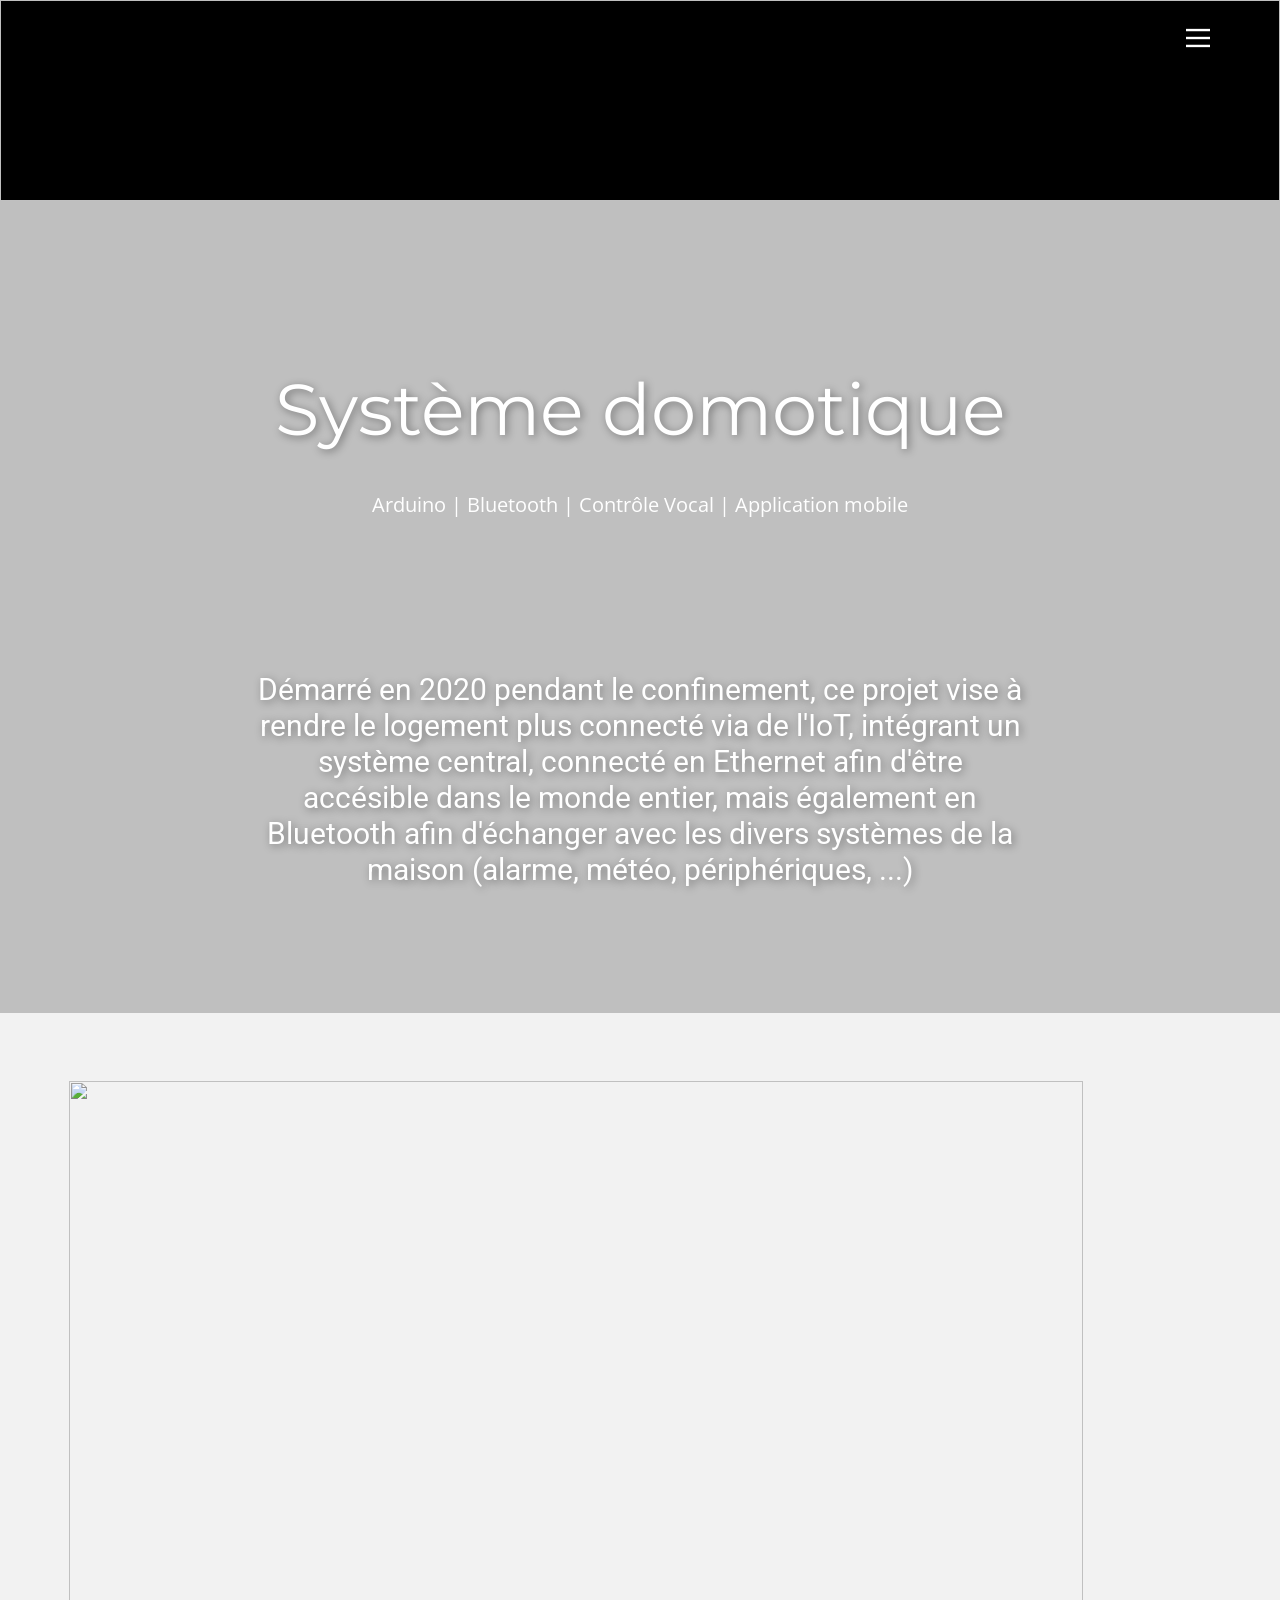
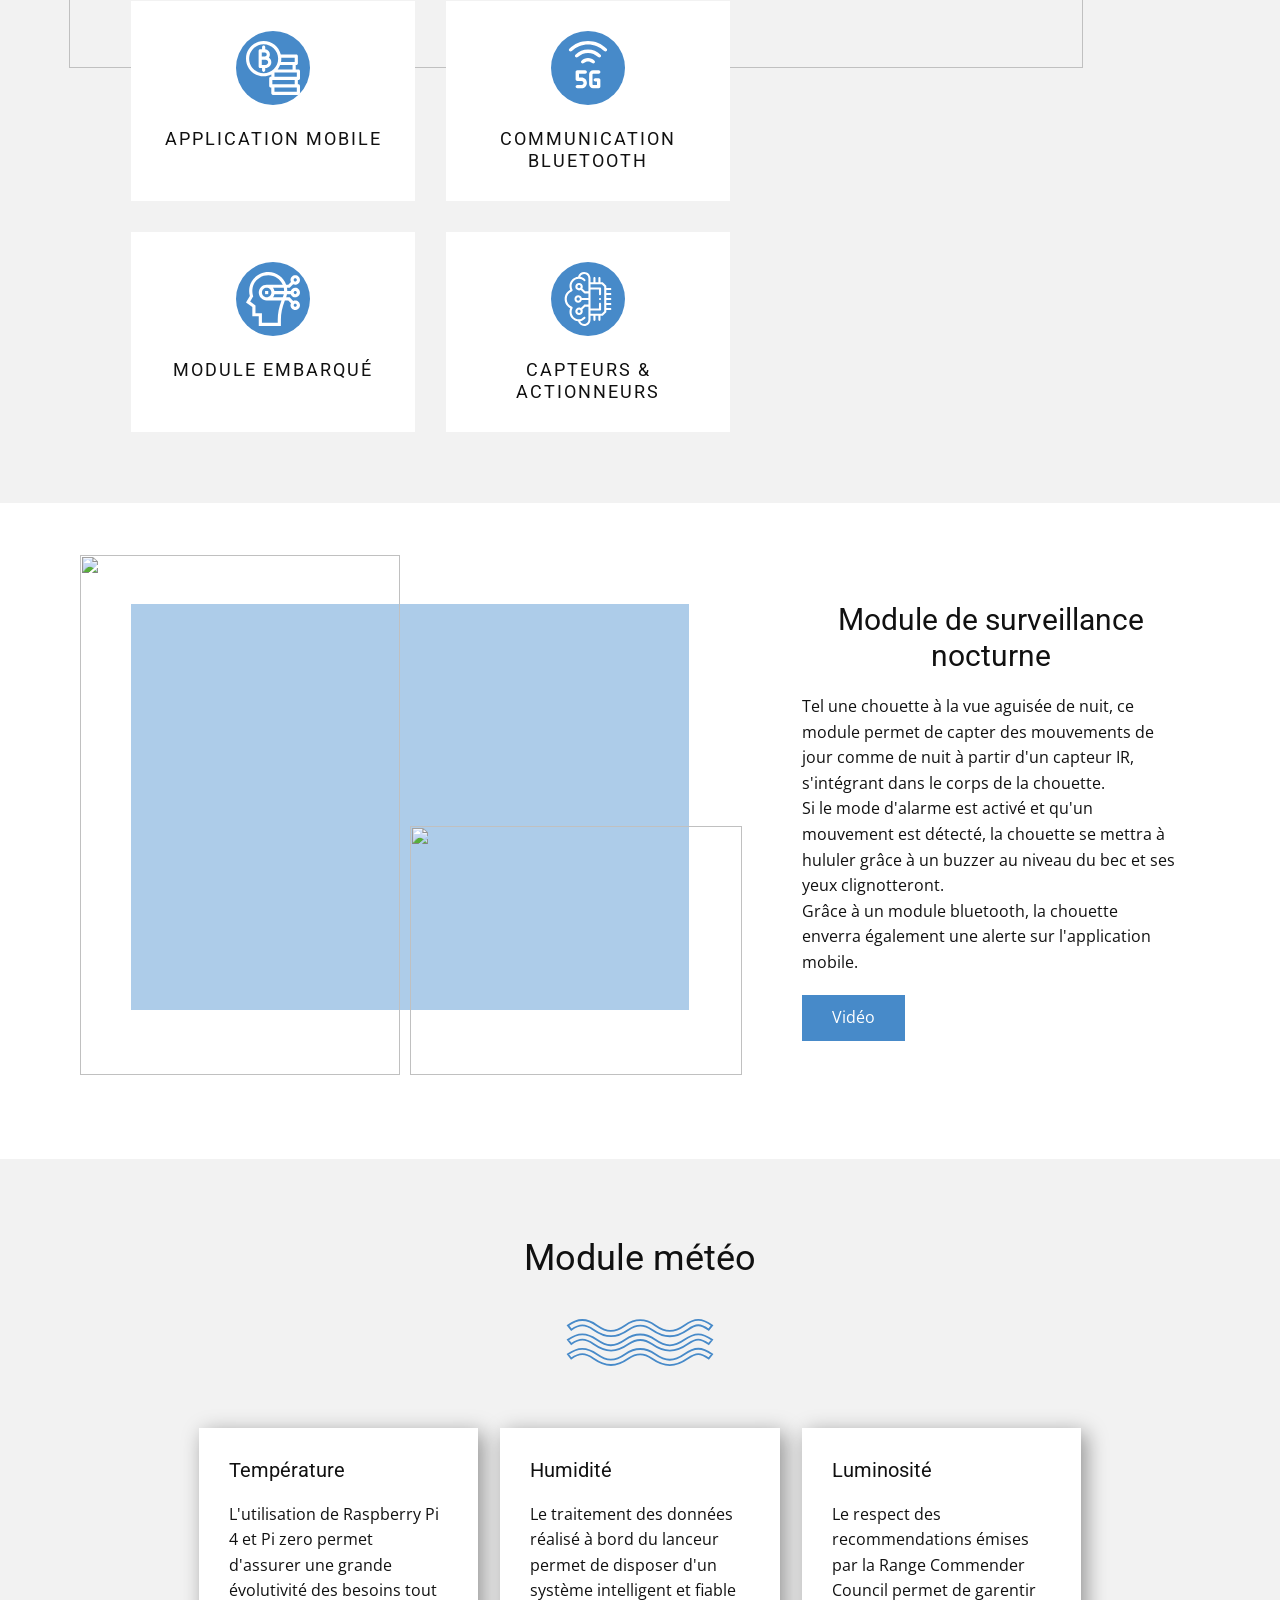
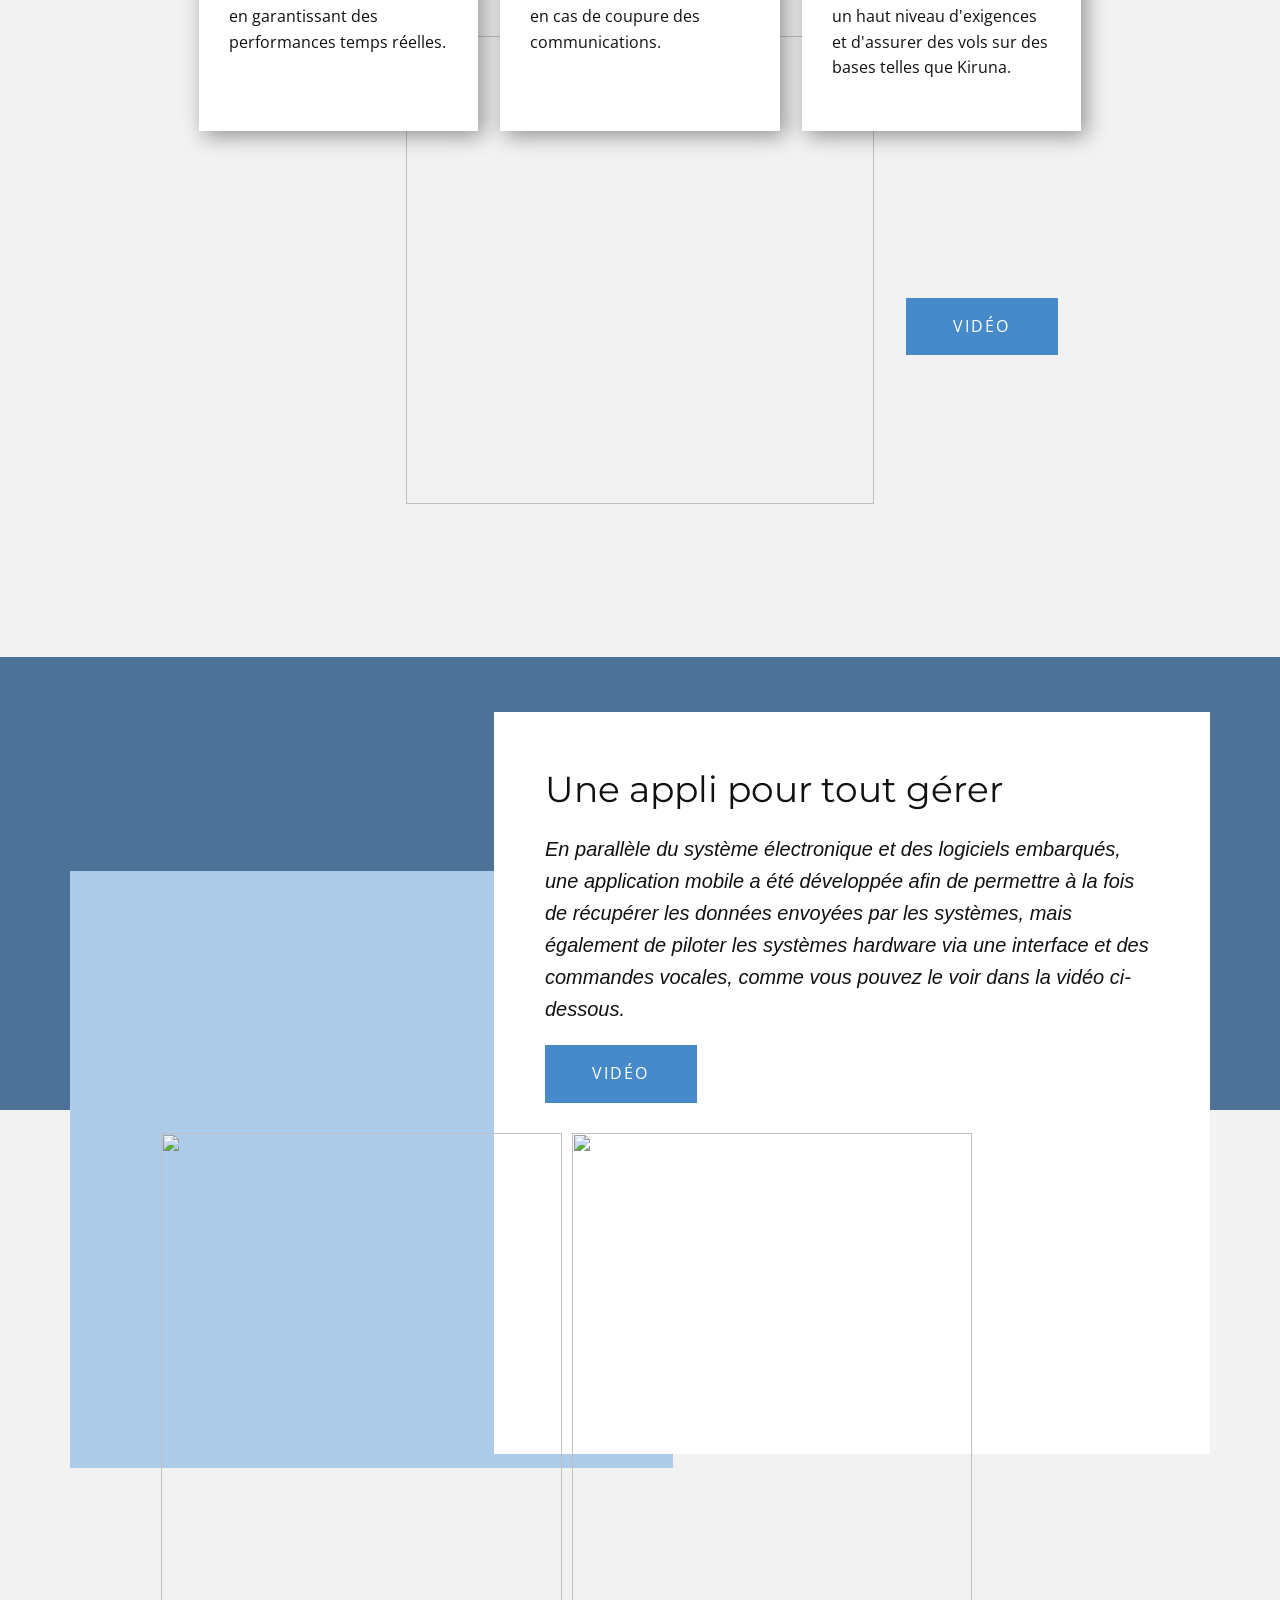
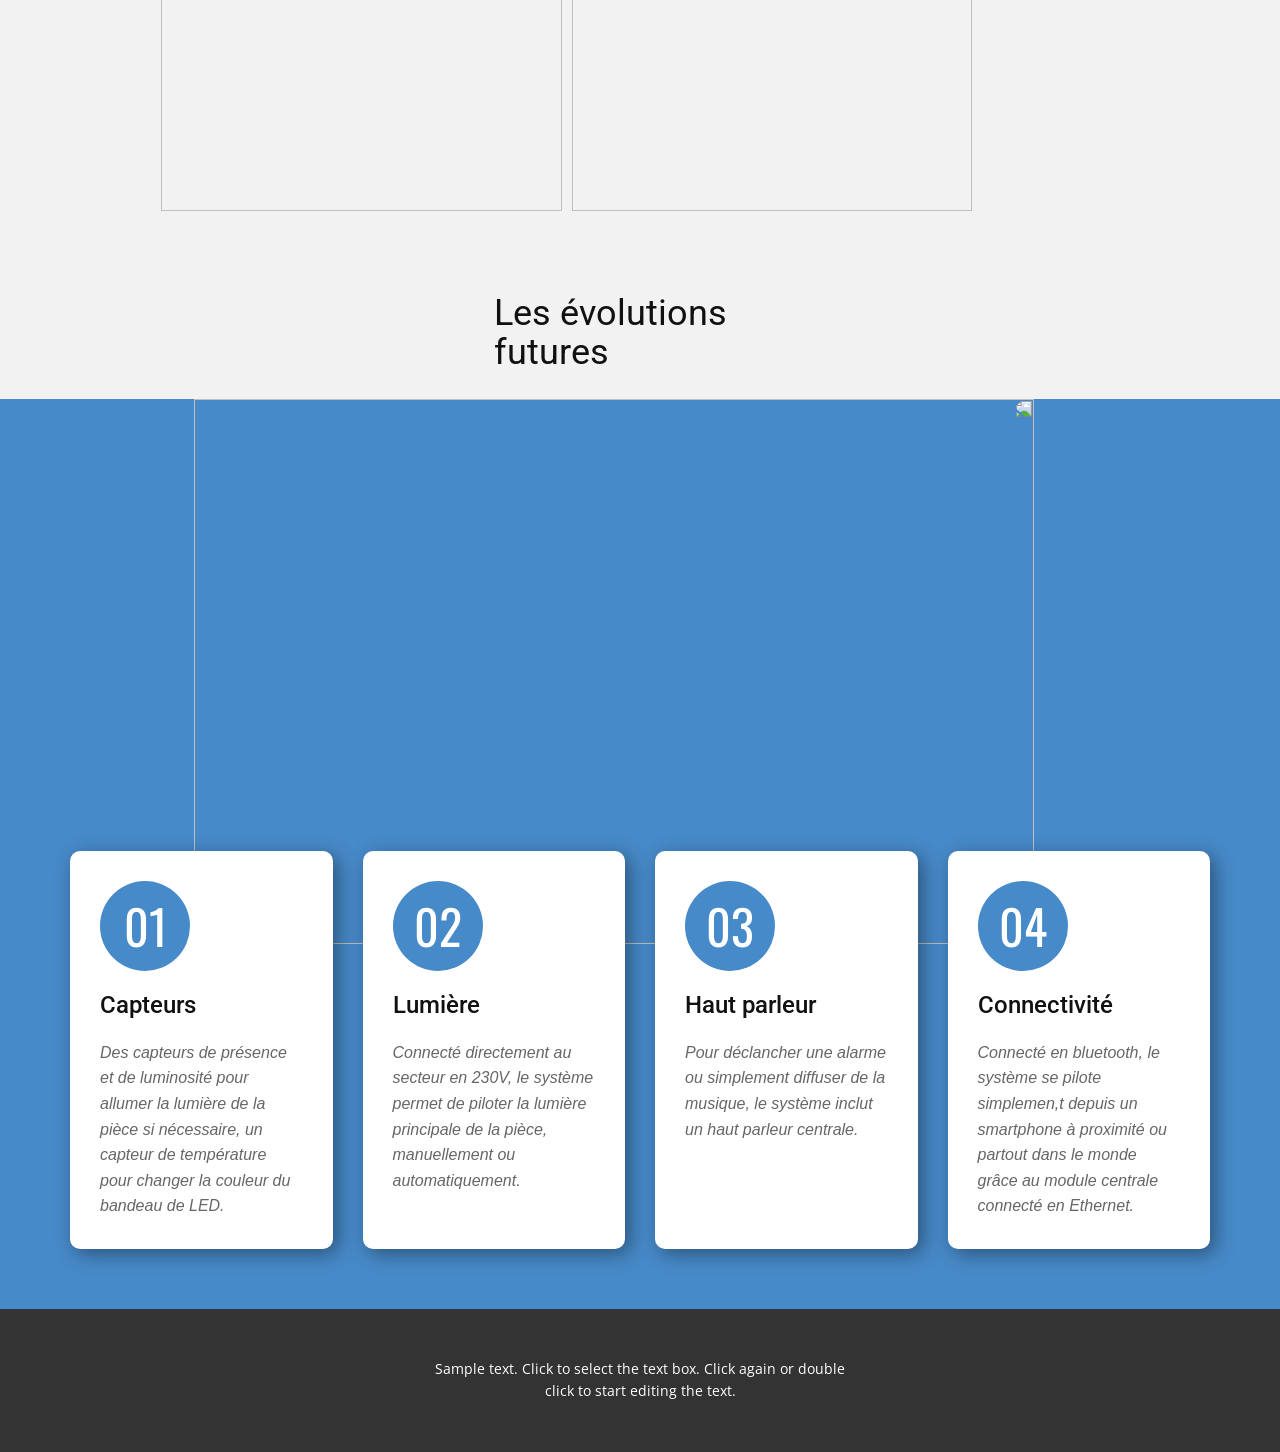
==== commit bf1bc011: "Update Domotique.html" ====
--- a/Domotique.html
+++ b/Domotique.html
@@ -269,17 +269,6 @@
     
     <footer class="u-align-center u-clearfix u-footer u-grey-80 u-footer" id="sec-2012"><div class="u-clearfix u-sheet u-sheet-1">
         <p class="u-small-text u-text u-text-variant u-text-1">Sample text. Click to select the text box. Click again or double click to start editing the text.</p>
-      </div></footer>
-    <section class="u-backlink u-clearfix u-grey-80">
-      <a class="u-link" href="https://nicepage.com/html-templates" target="_blank">
-        <span>HTML Template</span>
-      </a>
-      <p class="u-text">
-        <span>created with</span>
-      </p>
-      <a class="u-link" href="https://nicepage.com/" target="_blank">
-        <span>Website Builder Software</span>
-      </a>. 
-    </section>
+	    </div></footer>
   </body>
 </html>
